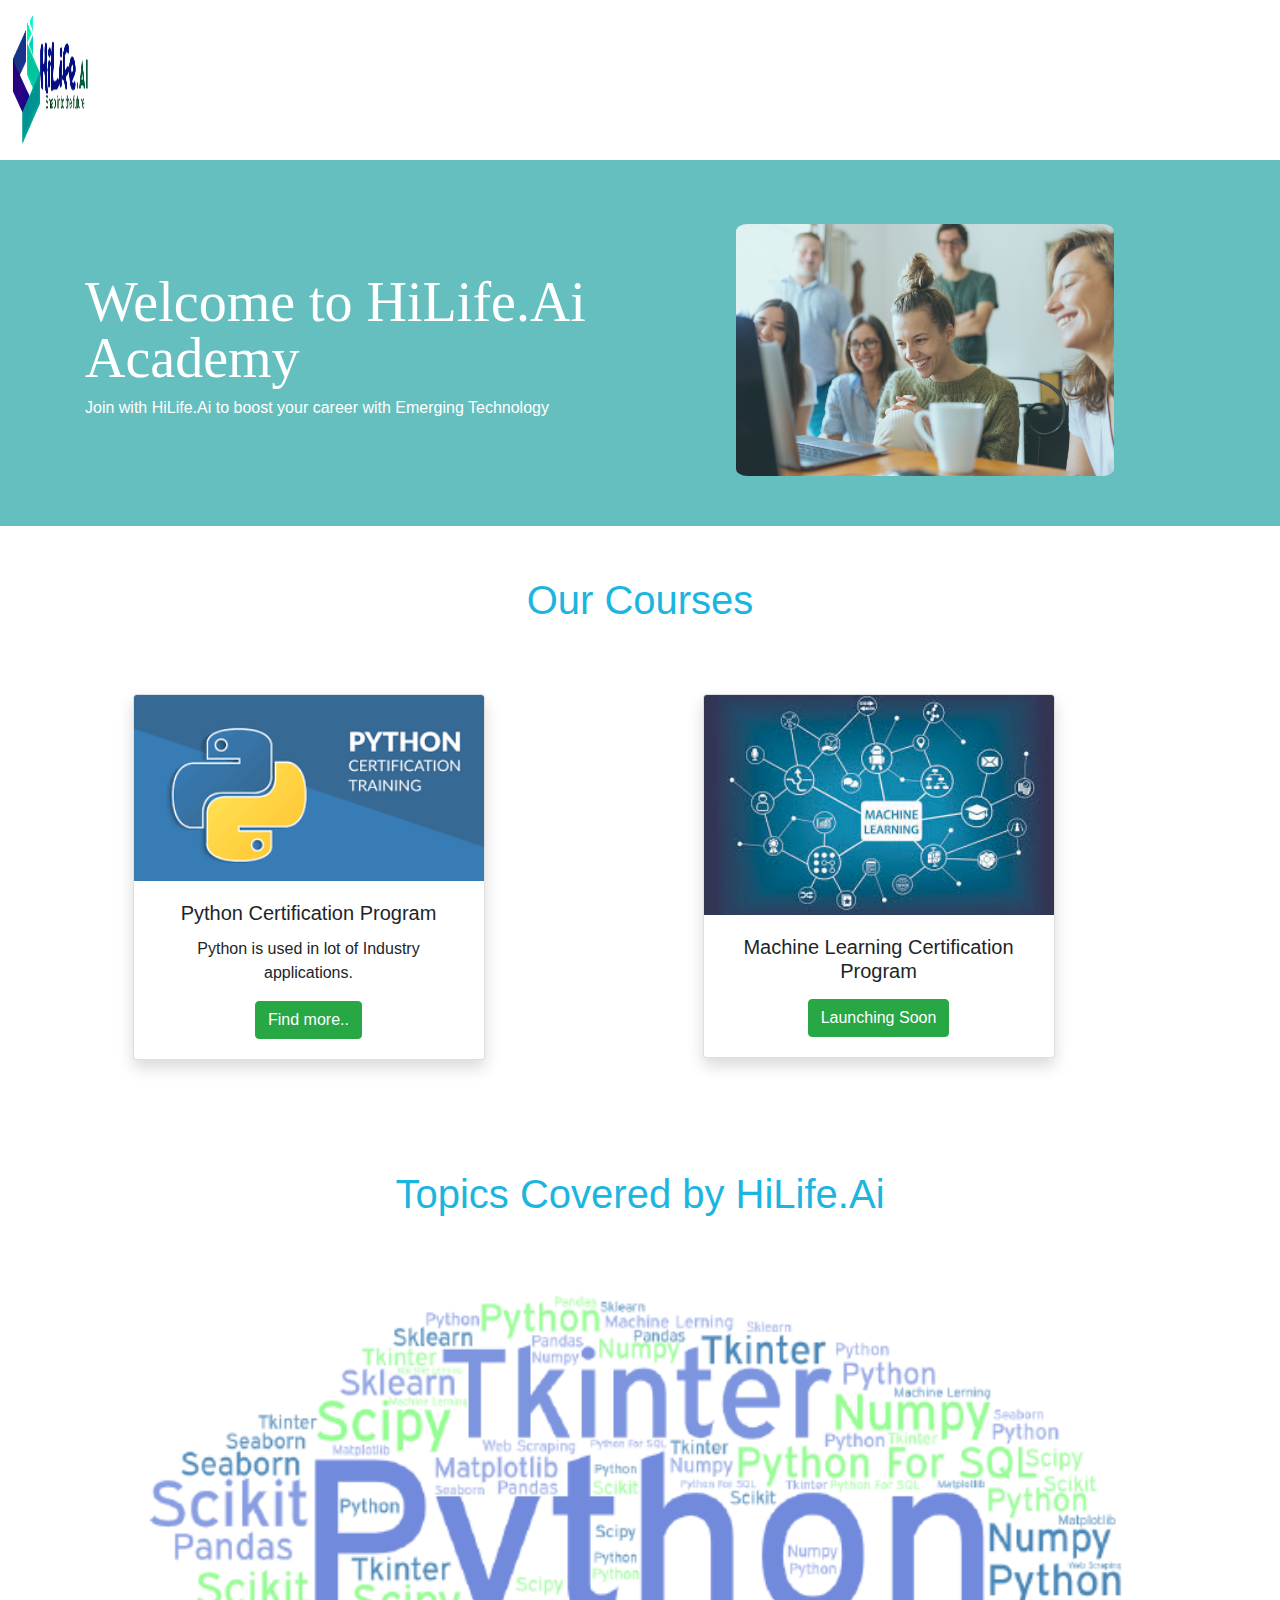
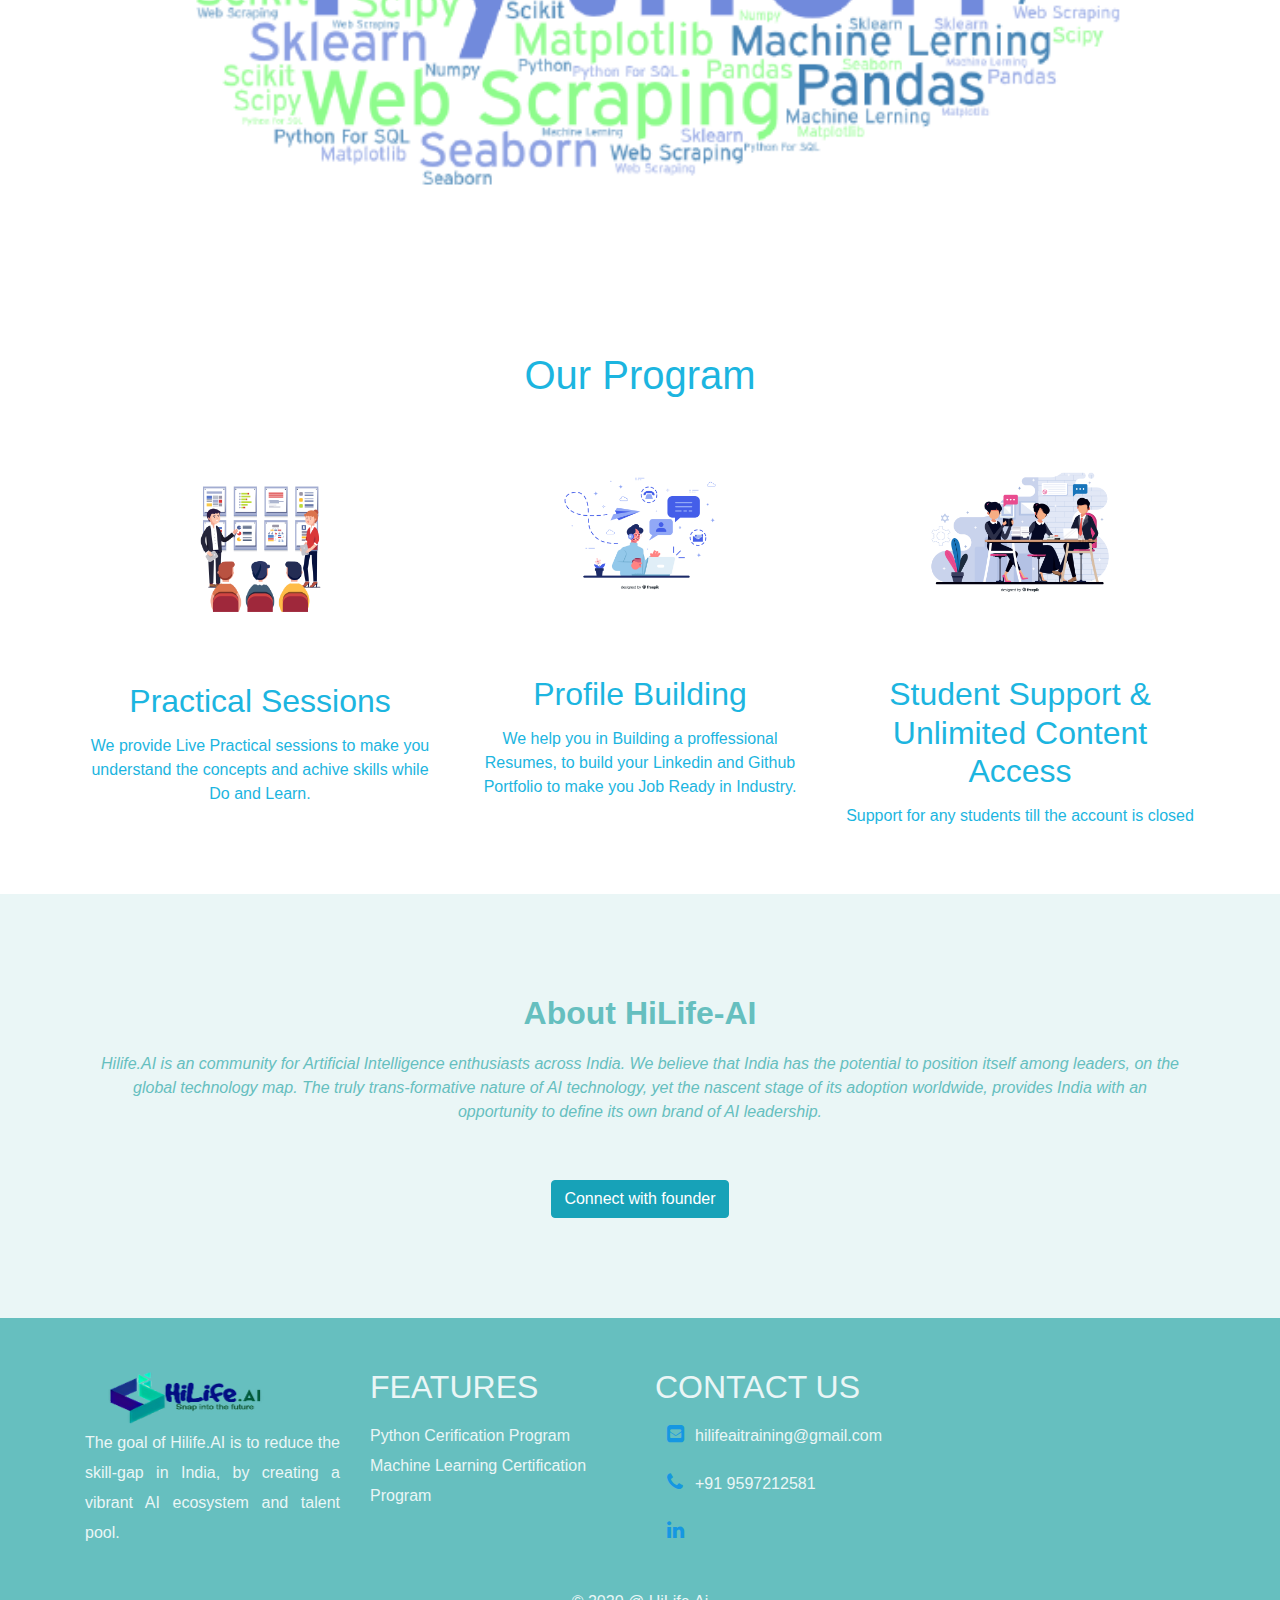
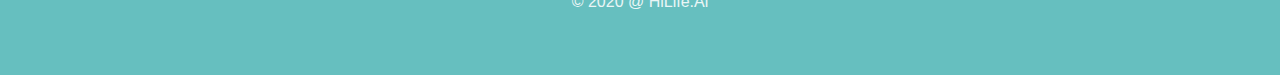
==== Hilife Web/index.html @ 8aa23501 "Update index.html" ====
<!DOCTYPE html>
<html lang="en">
<head>
  <meta charset="UTF-8">
  <meta name="viewport" content="width=device-width, initial-scale=1.0">
  <title>HiLife.Ai</title>
  <link rel="icon" type="image/png" sizes="32x32" href="/favicon-32x32.png">  
  <link rel="stylesheet" href="css/styles.css"/>
  <link rel="stylesheet" href="css/all.min.css"/>
  <link href="https://fonts.googleapis.com/css2?family=Montserrat:wght@500&display=swap" rel="stylesheet">
  <link rel="stylesheet" href="https://stackpath.bootstrapcdn.com/bootstrap/4.4.1/css/bootstrap.min.css">
  <script src="https://code.jquery.com/jquery-3.5.1.slim.min.js"></script>
  <script src="https://stackpath.bootstrapcdn.com/bootstrap/4.5.0/js/bootstrap.min.js"></script>
  <link rel="stylesheet"  href="https://stackpath.bootstrapcdn.com/font-awesome/4.7.0/css/font-awesome.min.css"/>  
   

  
</head>
<body>
    <nav class="navbar navbar-expand-lg navbar-light">
      <a class="navbar-brand" href="index.html"><img src="images/hilife.png" width="100" height="150" alt=""></a>
      <button class="navbar-toggler" type="button" data-toggle="collapse" data-target="#navbarSupportedContent" aria-controls="navbarSupportedContent" aria-expanded="false" aria-label="Toggle navigation">
        <span class="navbar-toggler-icon"></span>
      </button>
  </nav>
  <section  id="box">
    <div class="container">
      <div class="row  justify-content-center">
        <div class="col-sm-6 ">
          <p class="title" >Welcome to HiLife.Ai Academy </p>
          <p style="text-align: justify;">Join with HiLife.Ai to boost your career with Emerging Technology</p>
        </div>
        <div class="col-sm-6 text-center">
          <img src="images/group.jpg" alt="" class="img-fluid">
        </div>
        </div>
        </div>
  </section>

  <!----Card Section---->
  <section  id="Card">
    <div class="container">
      <h1 class="header text-center" style="padding-bottom: 30px; margin-bottom: 40px;" >Our Courses</h1>    
      <div class="row justify-content-center">
        <div class="col-sm-6">
          <div class="card shadow" style="width: 22rem;">
            <div class="inner">
              <img src="images/python.png" class="card-img-top" alt="python">
            </div>
            <div class="card-body text-center">
              <h5 class="card-title">Python Certification Program</h5>
              <p class="card-text">Python is used in lot of Industry applications.<br></p>
              <a href="python-Course.html" class="btn btn-success">Find more..</a>
            </div>
          </div>
          </div>
          <div class="col-sm-5">
            <div class="card shadow" style="width: 22rem;">      
             <div class="inner">
                <img src="images/ml.jpg" class="card-img-top" alt="ML">
              </div>
              <div class="card-body text-center">
                <h5 class="card-title">Machine Learning Certification Program </h5>
                <p class="card-text"></p>
                <a href="MachineLearning.html" class="btn btn-success">Launching Soon</a>
              </div>
            </div>
            </div>
          </div>
          </div>
          </section>

  <!----Topics Section---->
  <div id="Topics">
    <div class="container">
      <h1 class="header">Topics Covered by HiLife.Ai</h1> 
      <div class="row">
        <div class="col-sm-12">
          <img src="images/cloud.PNG" alt="" class="Topics-img">
        </div>
      </div>
      
    </div>
    </div>
  
  <!----Service Section---->
  <section  id="Service">
    <div class="container text-center">
      <h1 class="header">Our Program</h1>    
      <div class="row">
        <div class="col-sm-4 services">
          <img src="images/teach.jpg" alt=""  style="width: 150px; margin-top: 50px; margin-bottom:20px ;">
          <h2 class="header">Practical Sessions</h2>
          <p class="p">We provide Live Practical sessions to make you understand the concepts and achive skills while Do and Learn.</p>
          </div>
          <div class="col-sm-4 services">
            <img src="images/service.jpg" alt="" class="service-img">
            <h2 class="header">Profile Building</h2>
            <p class="p">We help you in Building a proffessional Resumes, to build your Linkedin and Github Portfolio to make you Job Ready in Industry.</p>
            </div>
            <div class="col-sm-4 services">
              <img src="images/vector.jpg" alt="" class="service-img" >
              <h2 class="header">Student Support & Unlimited Content Access</h2>
              <p class="p">Support for any students till the account is closed</p>
              </div>
          </div>
          </div>
          </section>
   
  
<!----About Section---->
<section id="About">
  <div>
    <h2  class="font-weight-bolder" style="margin-bottom: 20px;">About HiLife-AI</h2>
    <p class="font-italic ">Hilife.AI  is an community for Artificial Intelligence enthusiasts across India. We believe that India has the potential to position itself among leaders, on the global technology map. The truly trans-formative nature of AI technology, yet the nascent stage of its adoption worldwide, provides India with an opportunity to define its own brand of AI leadership.</p>
    <a href="https://www.linkedin.com/in/ratheeshwaraa/"><button class="btn btn-info" style="margin-top: 40px; color:#fff;">Connect with founder</button></a>
  </div>
</section>
<!----Footer Section---->
<section id="Footer">
   <div class="container">
     <div class="row">
       <div class="col-md-3 col-sm-6 col-xs-12 segment-one">
        <img src="images/hilife.png" width="200" height="60"  >
        <p class="text-justify">The goal of Hilife.AI is to reduce the skill-gap in India, by creating a vibrant AI ecosystem and talent pool.</p>
      </div>
      <div class="col-md-3 col-sm-6 col-xs-12 segment-two">
        <h2>Features</h2>
        <ul>
          <li> <a href="python-Course.html">Python Cerification Program</a></li>
          <li><a href="MachineLearning.html">Machine Learning Certification Program</a></li>
        </ul>
      </div>
      <div class="col-md-3 col-sm-6 col-xs-12 segment-three">
        <h2>Contact Us</h2>
        <ul>
          <li><label><i class="fa fa-envelope-square"></i></label><a href="malto:hilifeaitraining@gmail.com">hilifeaitraining@gmail.com</a></li>
          <li><label><i class="fa fa-phone"></i></label>+91 9597212581</li>
          <li><a href="https://www.linkedin.com/company/hilife-ai"><i class="fa fa-linkedin"></i></a></li>
        </ul>

      </div>
     </div>
   </div>
   <div class="bottom-footer">
   <div class="row" >
     <div class="col-sm-12">
      <p class="copyright text-center">© 2020 @ HiLife.Ai</p>

     </div>
   </div>
   </div>

    
    
</section>


  
</body>
</html>
---- Hilife Web/css/styles.css ----
*{
    margin: 0;
    padding: 0;
}
body{
    font-family: 'Montserrat', sans-serif;
}
/*---------NAVBAR---------*/
.navbar{
    
    
    padding: 0 !important;
    position: fixed;
    
}
/*---------BOX---------*/
#box{
    background-color: #66BFBF;
    color: #fff;
    padding-top: 5%;
}
.title{
    margin-top: 50px;
    font-family: "Montserrat-Bold";
    font-size: 3.5rem;
    line-height: 1;
    margin-bottom: 10px;
}
.img-fluid{
    border-radius: 3%;
    width: 70%;
    opacity:0.8;
    margin-bottom: 50px;
    box-shadow: 5px aliceblue;
    
}
/*---------SERVICE---------*/
#service{
    padding: 80px;
}
.service-img{
    width: 200px;
    margin-top: 50px;
    margin-bottom: 30px;
}
.services{
    text-align: center;
}
.header{
    padding: 10px;
    padding-bottom: 5px;
    color: #1CB5E0;
    font-weight: 100px;
    margin-top: 40px;
}
.p{
    color: #1CB5E0;
}

/*---------CARD---------*/
#Card{
    margin: 30px 30px;
   
    
}
.inner{
    overflow: hidden;
}
.inner img{
    transition: all 1.5s ease;
}
.inner:hover img{
    transform: scale(1.5);
}
/*---------TOPICS---------*/
#Topics{
    margin: 0;
    padding: 30px 20px;
    text-align: center;
}
.Topics-img{
    padding: 30px 30px;
    width: 100%;
}
/*---------ABOUT---------*/
#About{
    margin-top: 50px;
    background-color:#EAF6F6;
    padding: 100px;
    color: #66BFBF;
    text-align: center;
}
/*---------FOOTER---------*/
#Footer{
   background-color: #66BFBF;
  padding: 50px 0 20px;
}
.segment-one p{
    color: #EAF6F6;
    line-height: 30px;
}
.segment-two  h2{
    font-family: 'Montserrat-bold', sans-serif;
    color: #EAF6F6;
    margin-bottom: 15px;
    padding-right: 10px;
    text-transform: uppercase;
}
.segment-three h2{
    color:#EAF6F6 ;
    font-family: 'Montserrat-bold', sans-serif;
    text-transform: uppercase;
}
.segment-two ul{
    margin: 0;
    padding: 0;
    list-style: none;
}
.segment-two ul li{
    line-height: 30px;
}
.segment-two ul li a{
    color:#EAF6F6 ;
    text-decoration: none;
}
.segment-three ul{
    margin: 0;
    padding: 0;
    list-style: none;
}
.segment-three ul li{
    line-height: 30px;
    color:#EAF6F6;
}
.segment-three li a{
    color:#EAF6F6 ;
    text-decoration: none;
}
.segment-three  li i{
    width: 40px;
    height: 40px;
    border-radius: 50%;
    font-size: 20px;
    color: rgb(21, 151, 226) ;
    padding: 10px 12px;
}
.bottom-footer{
    color:#EAF6F6 ;
    line-height: 75px;
    background:#66BFBF;

}
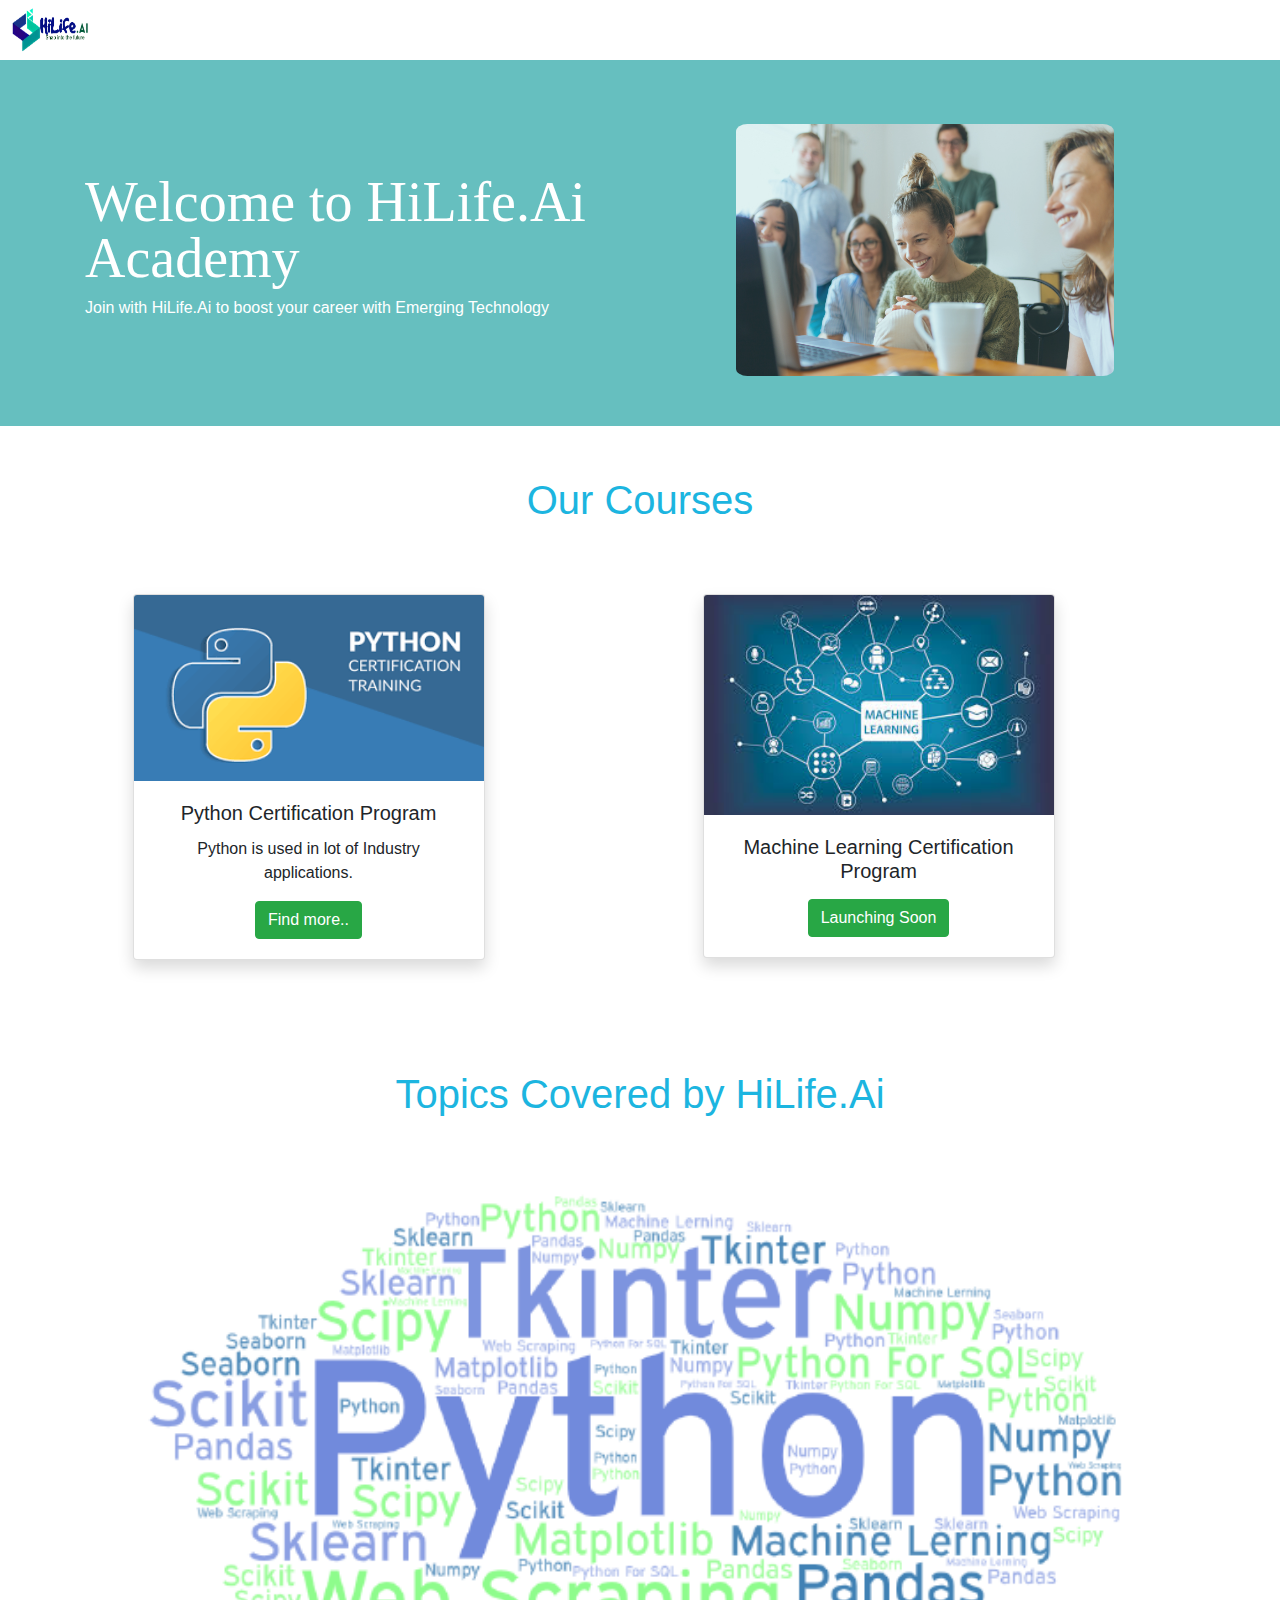
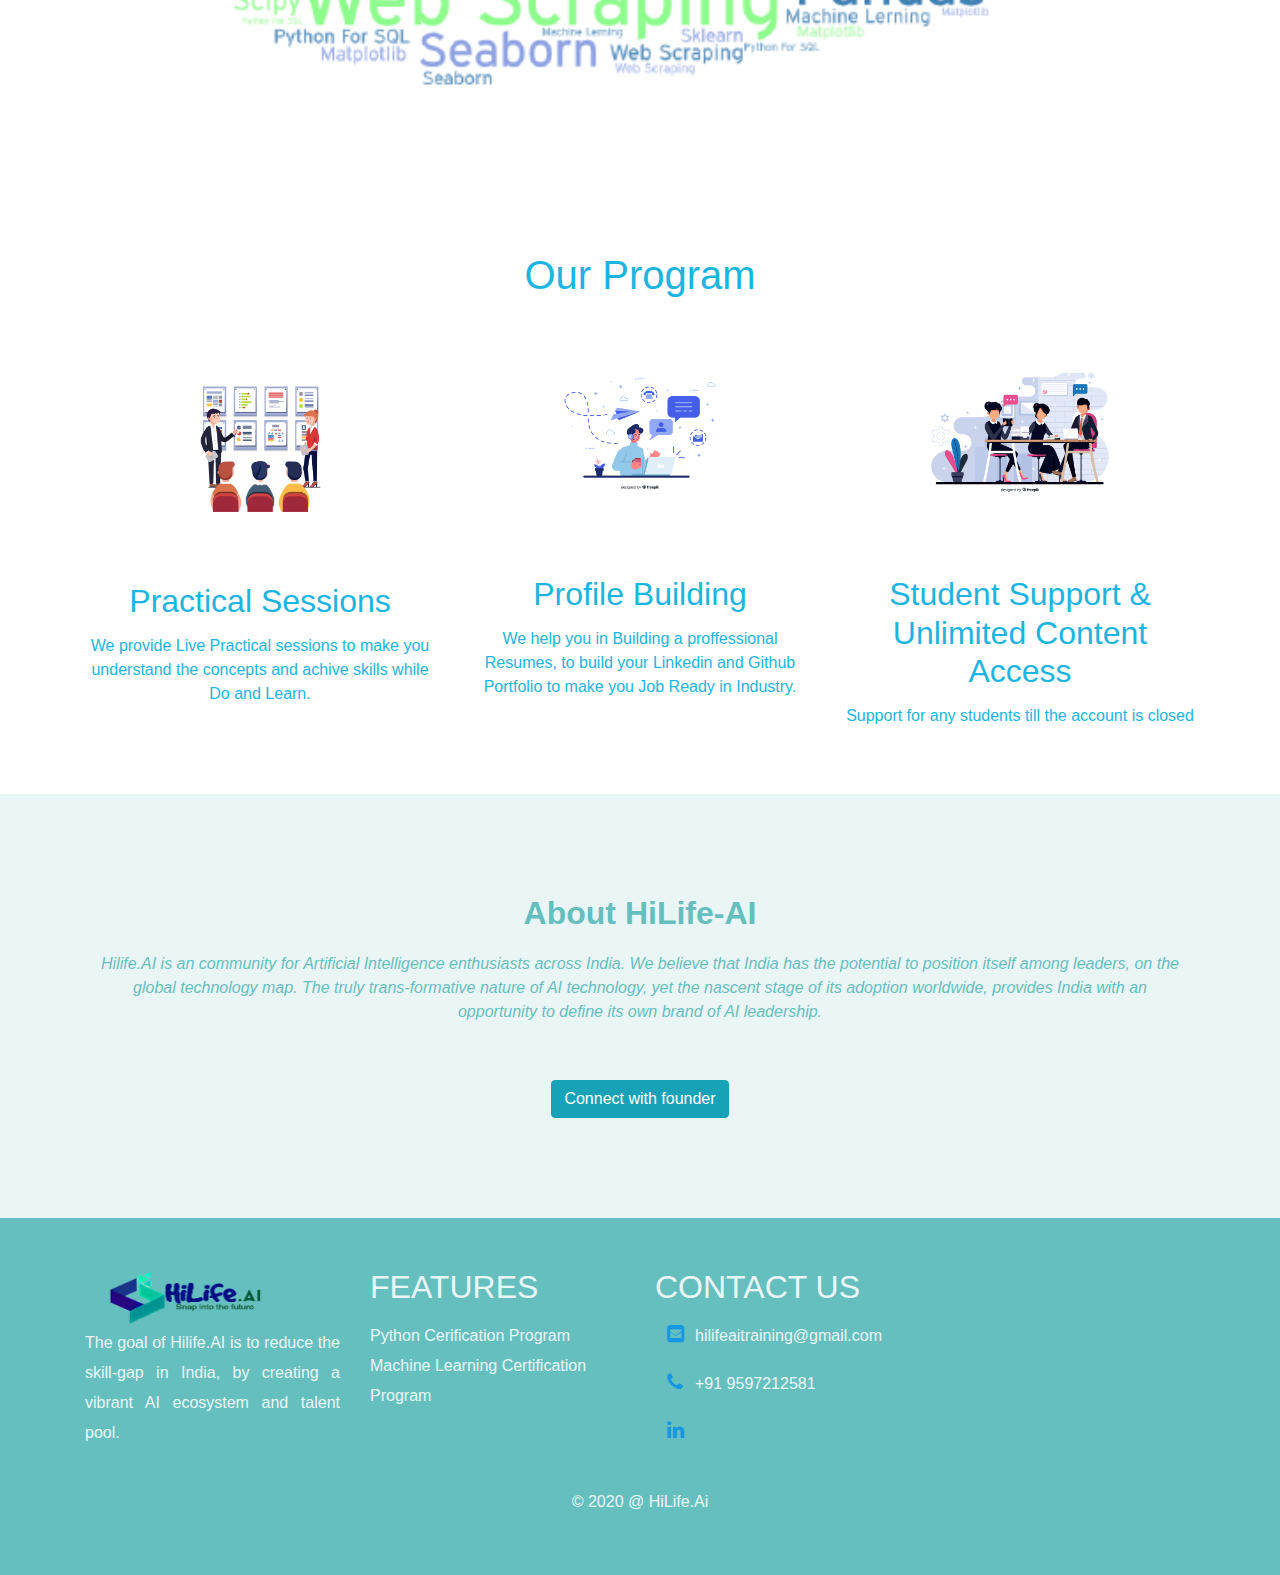
==== commit 6f204018: "Update index.html" ====
--- a/Hilife Web/index.html
+++ b/Hilife Web/index.html
@@ -18,7 +18,7 @@
 </head>
 <body>
     <nav class="navbar navbar-expand-lg navbar-light">
-      <a class="navbar-brand" href="index.html"><img src="images/hilife.png" width="100" height="150" alt=""></a>
+      <a class="navbar-brand" href="index.html"><img src="images/hilife.png" width="100" height="50" alt=""></a>
       <button class="navbar-toggler" type="button" data-toggle="collapse" data-target="#navbarSupportedContent" aria-controls="navbarSupportedContent" aria-expanded="false" aria-label="Toggle navigation">
         <span class="navbar-toggler-icon"></span>
       </button>
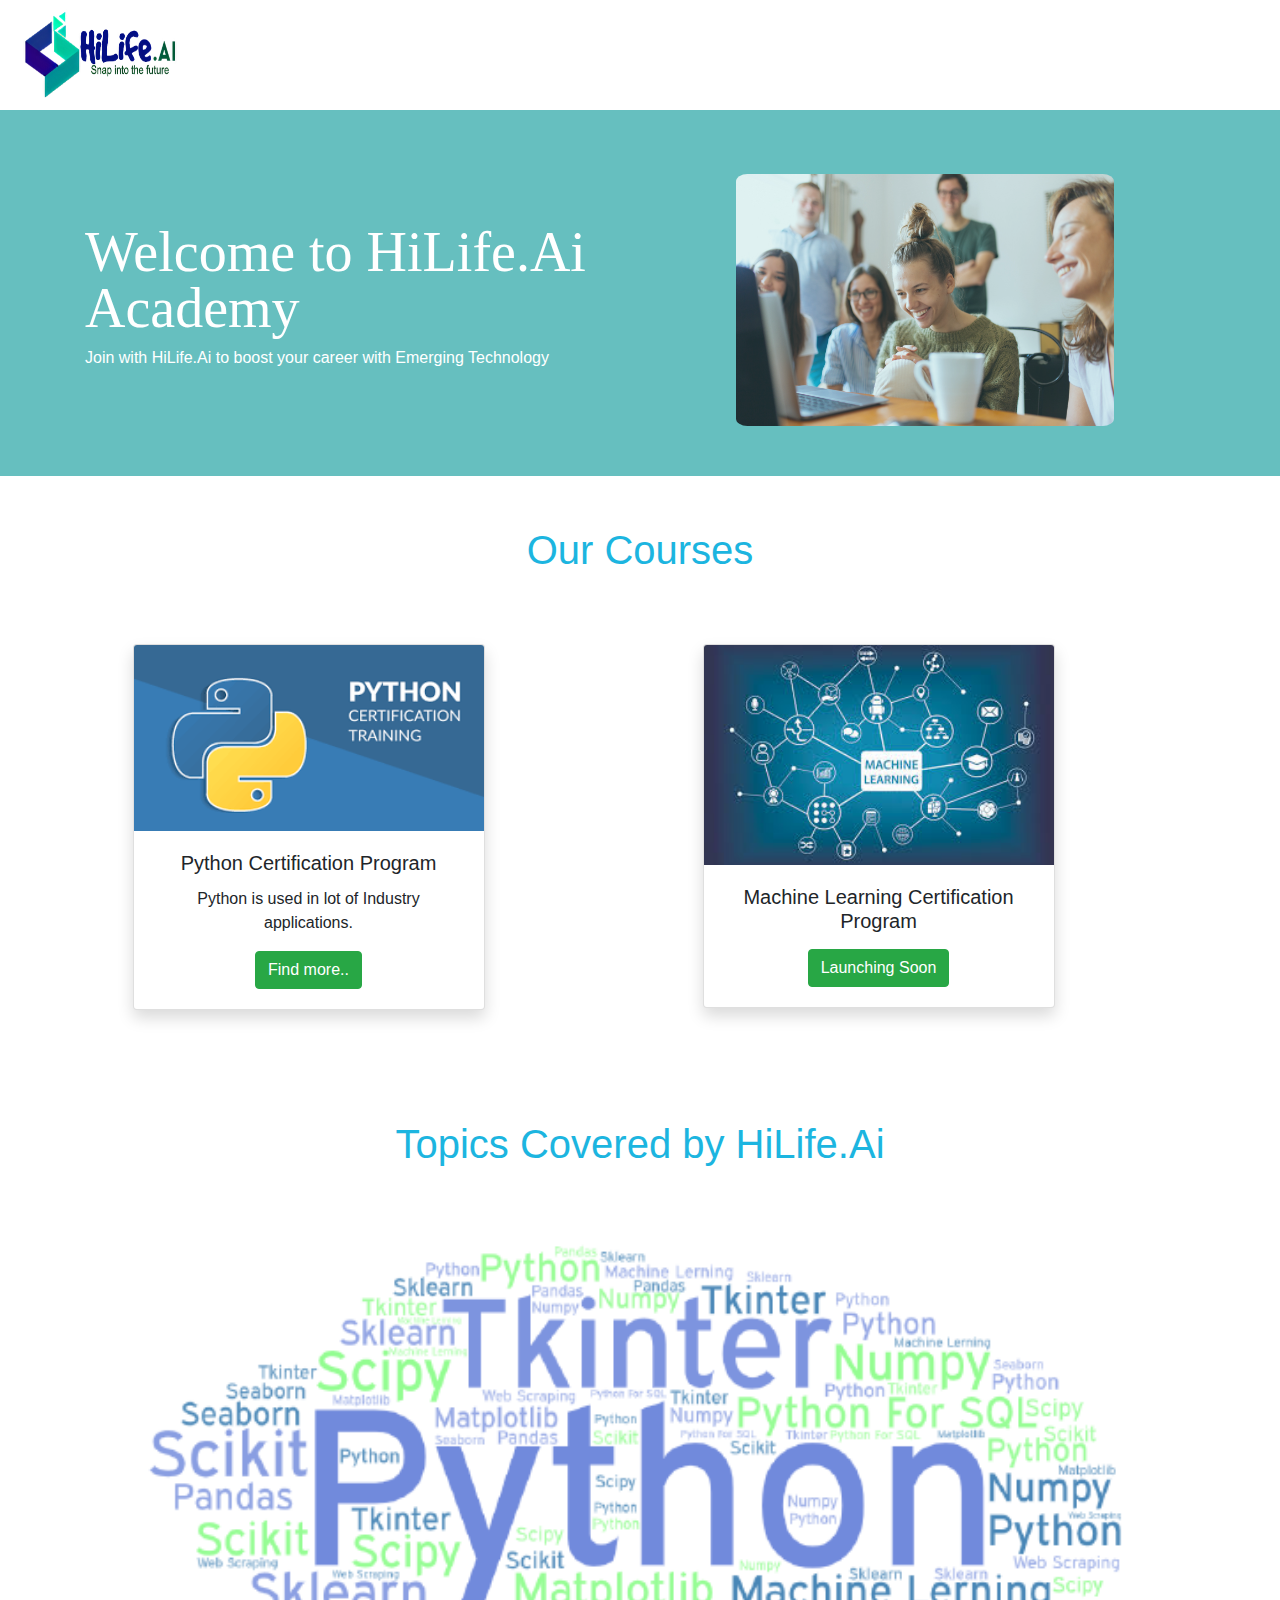
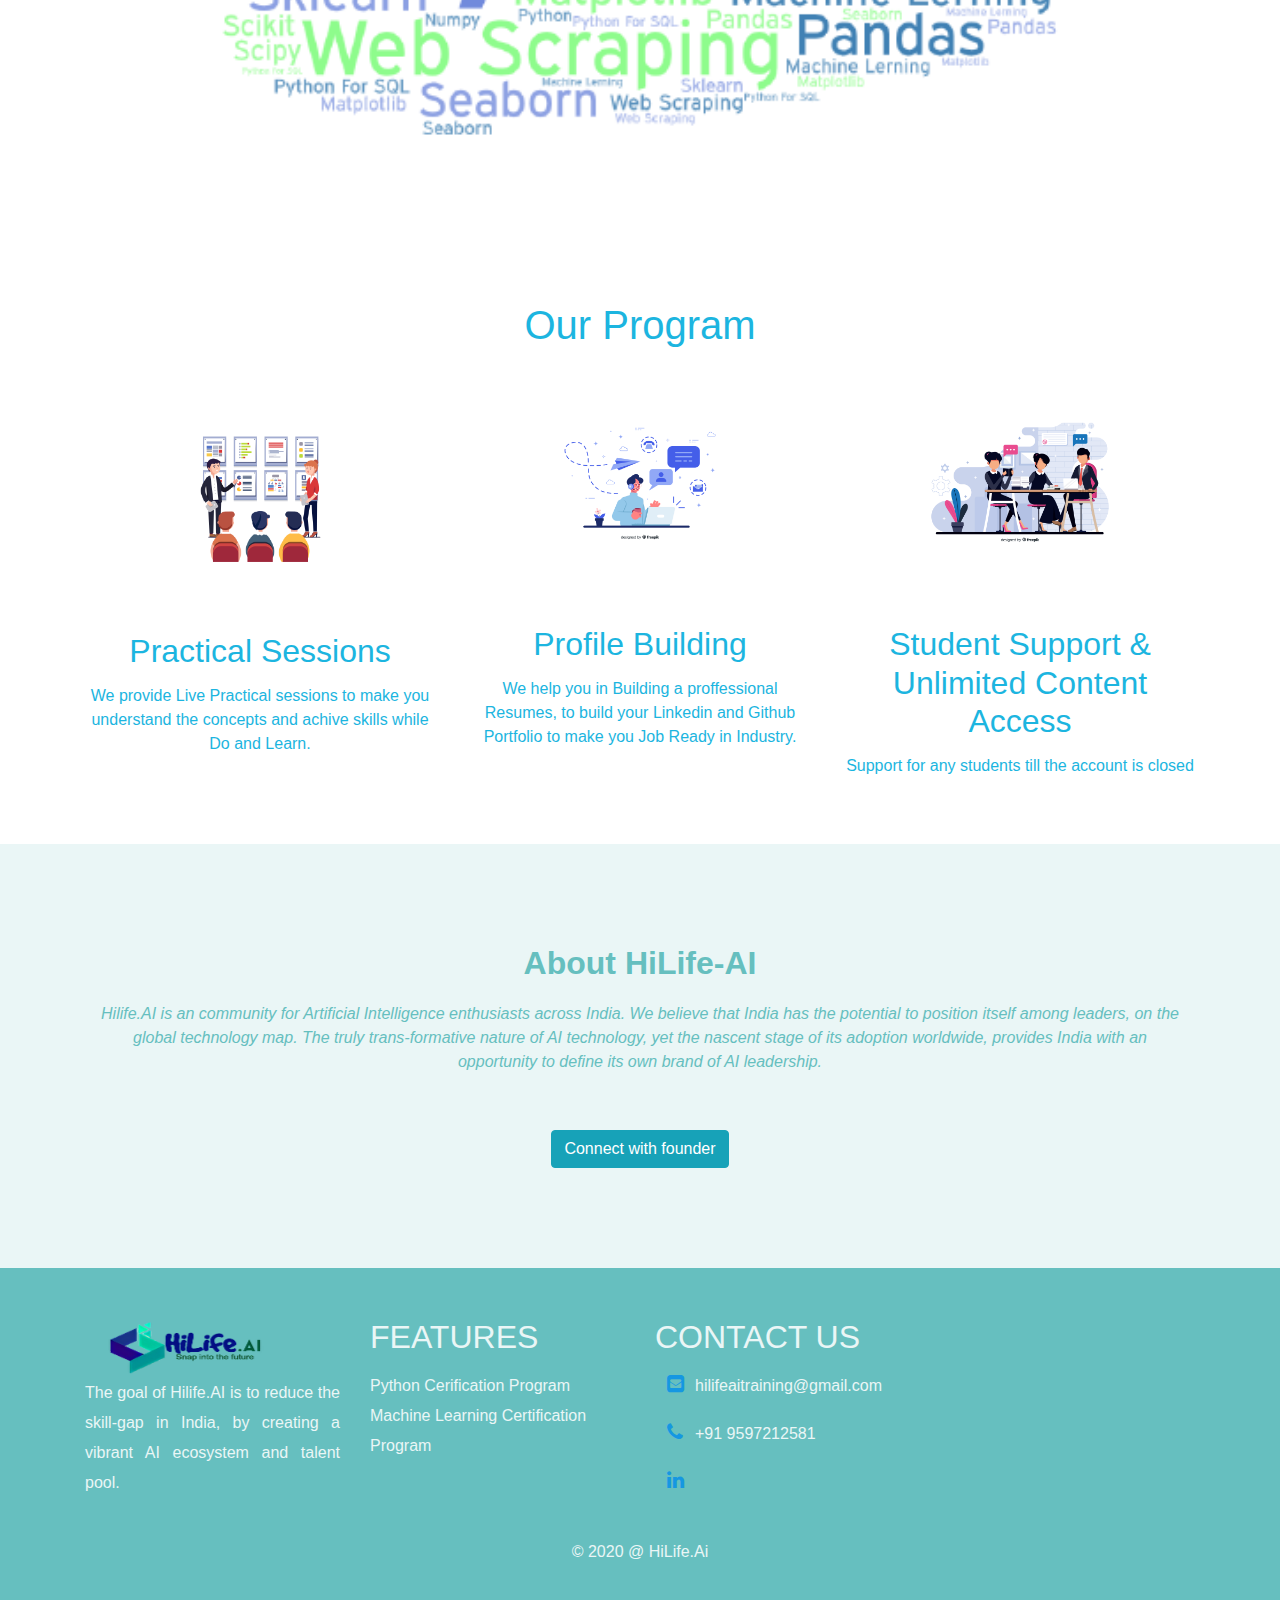
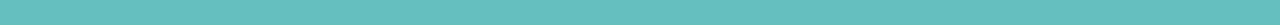
==== commit 51634f13: "Update index.html" ====
--- a/Hilife Web/index.html
+++ b/Hilife Web/index.html
@@ -18,7 +18,7 @@
 </head>
 <body>
     <nav class="navbar navbar-expand-lg navbar-light">
-      <a class="navbar-brand" href="index.html"><img src="images/hilife.png" width="100" height="50" alt=""></a>
+      <a class="navbar-brand" href="index.html"><img src="images/hilife.png" width="200" height="100" alt=""></a>
       <button class="navbar-toggler" type="button" data-toggle="collapse" data-target="#navbarSupportedContent" aria-controls="navbarSupportedContent" aria-expanded="false" aria-label="Toggle navigation">
         <span class="navbar-toggler-icon"></span>
       </button>
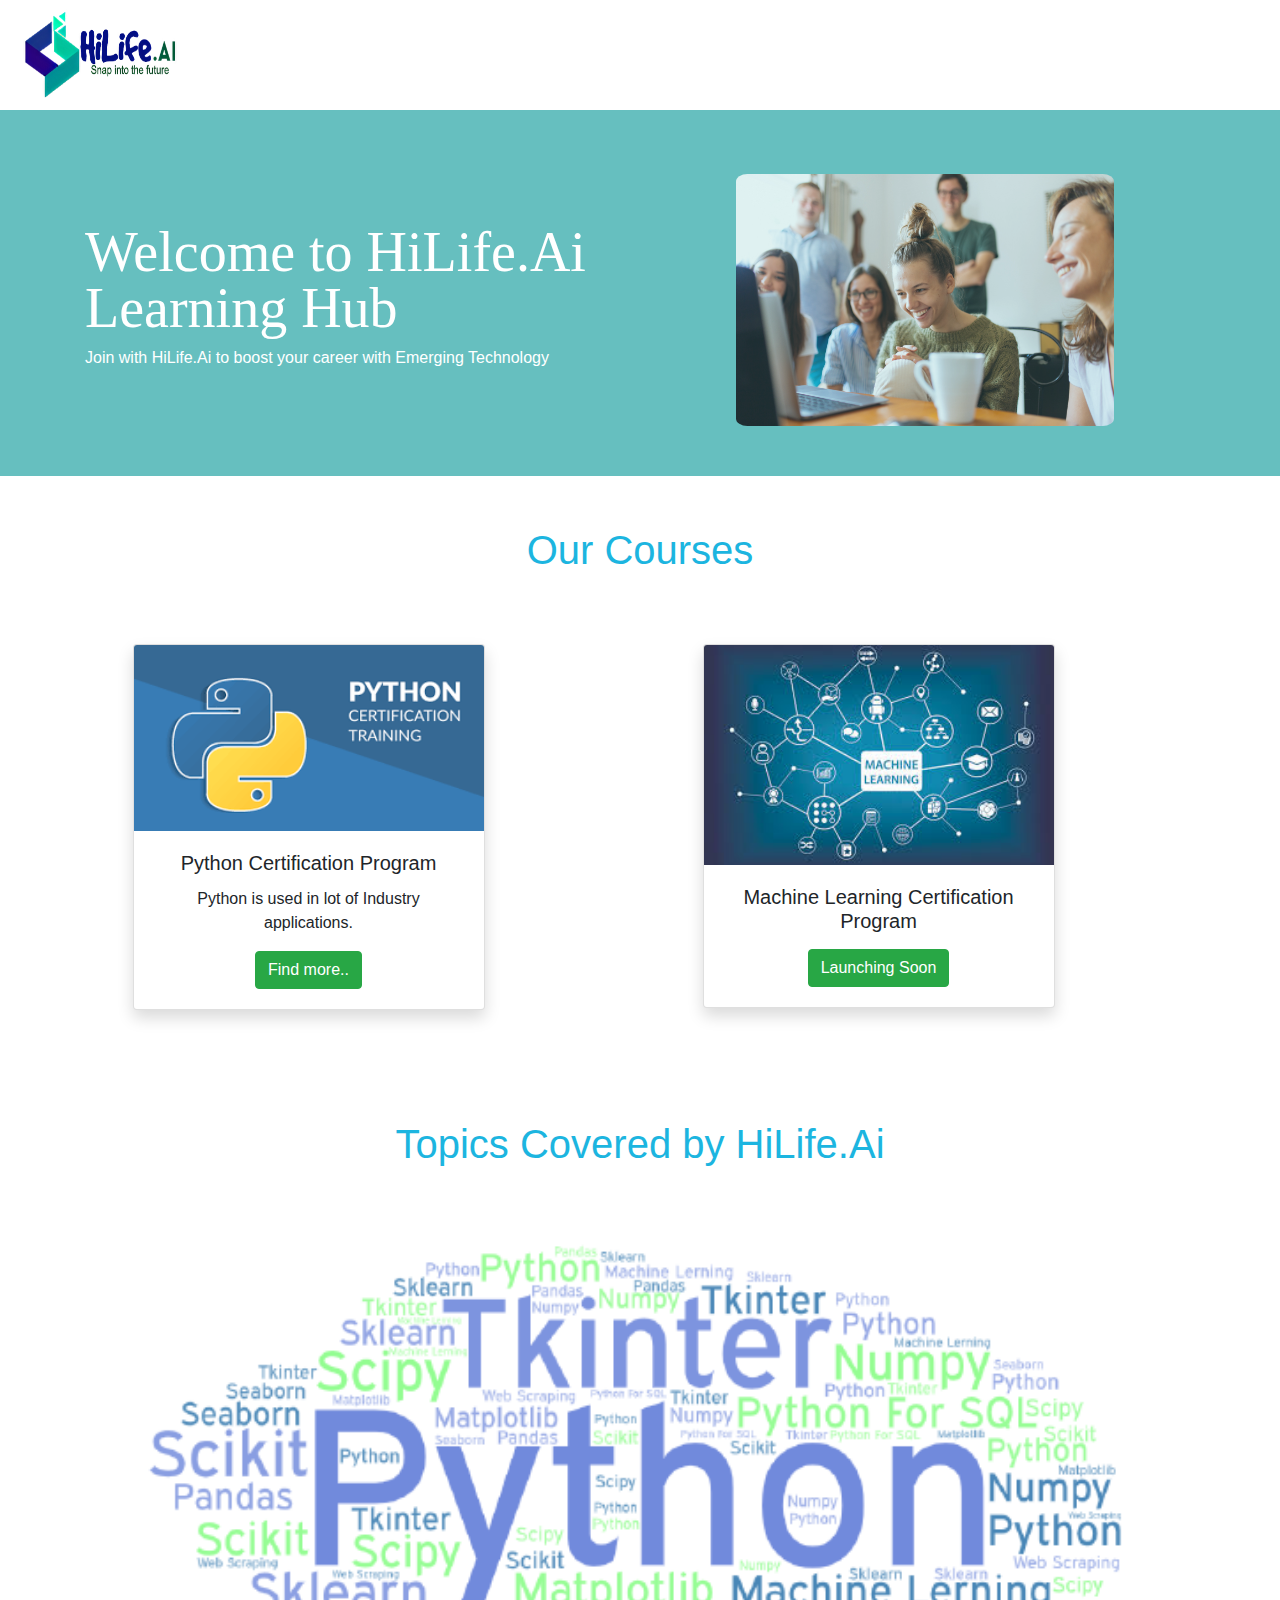
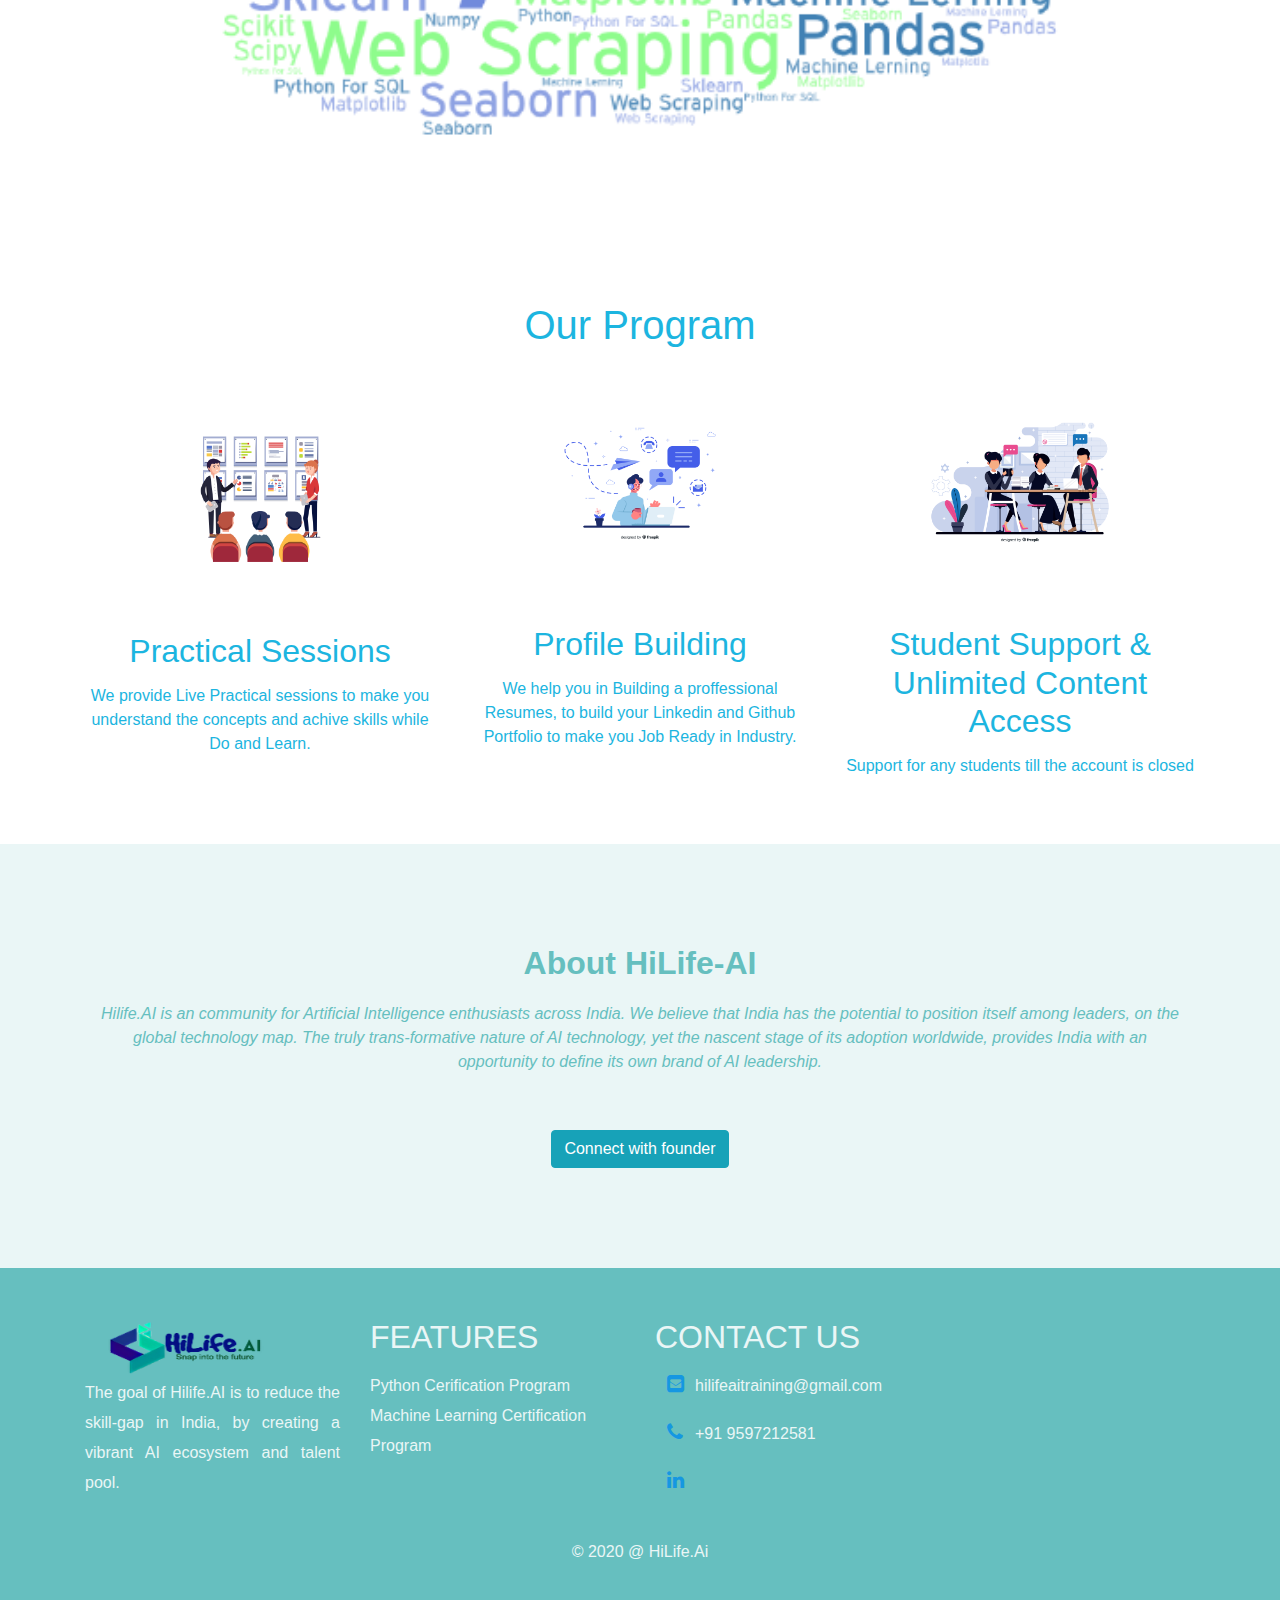
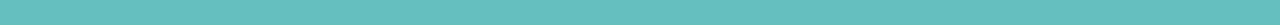
==== commit 23525482: "Update index.html" ====
--- a/Hilife Web/index.html
+++ b/Hilife Web/index.html
@@ -27,7 +27,7 @@
     <div class="container">
       <div class="row  justify-content-center">
         <div class="col-sm-6 ">
-          <p class="title" >Welcome to HiLife.Ai Academy </p>
+          <p class="title" >Welcome to HiLife.Ai Learning Hub </p>
           <p style="text-align: justify;">Join with HiLife.Ai to boost your career with Emerging Technology</p>
         </div>
         <div class="col-sm-6 text-center">
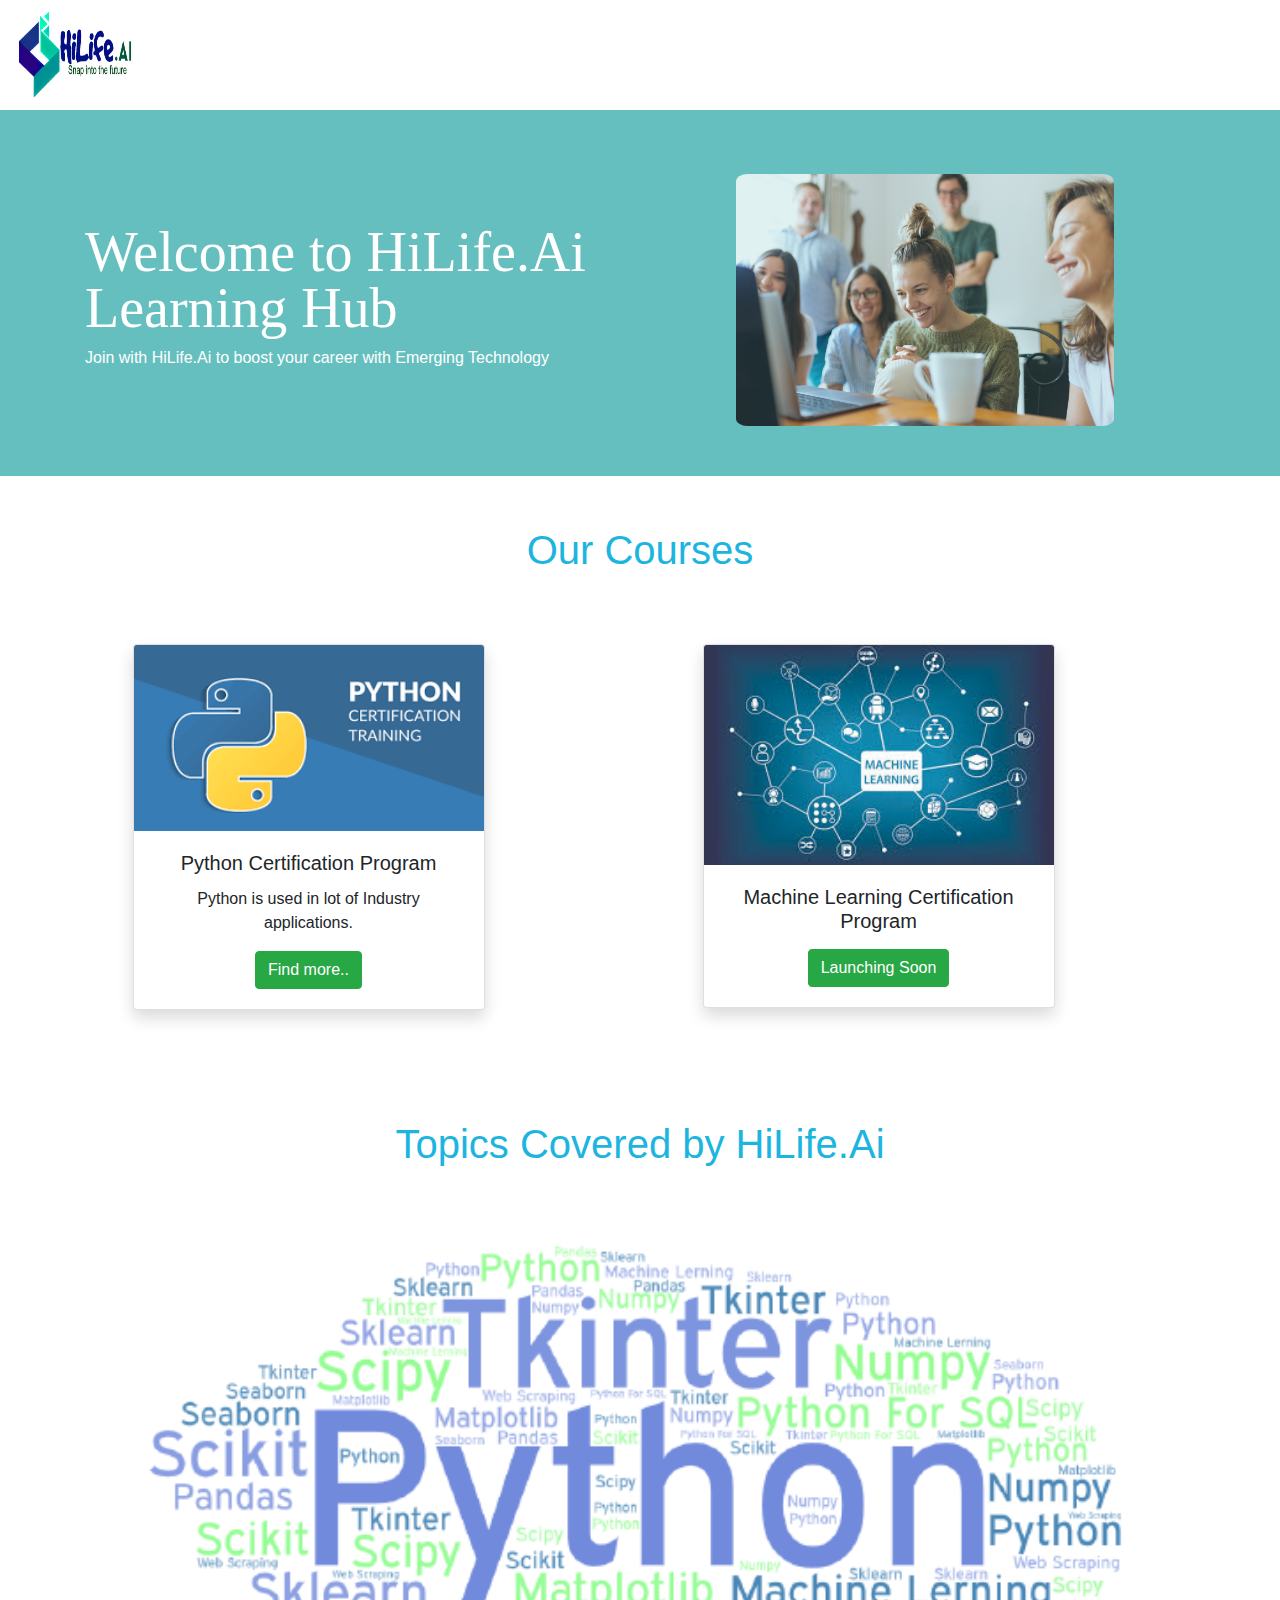
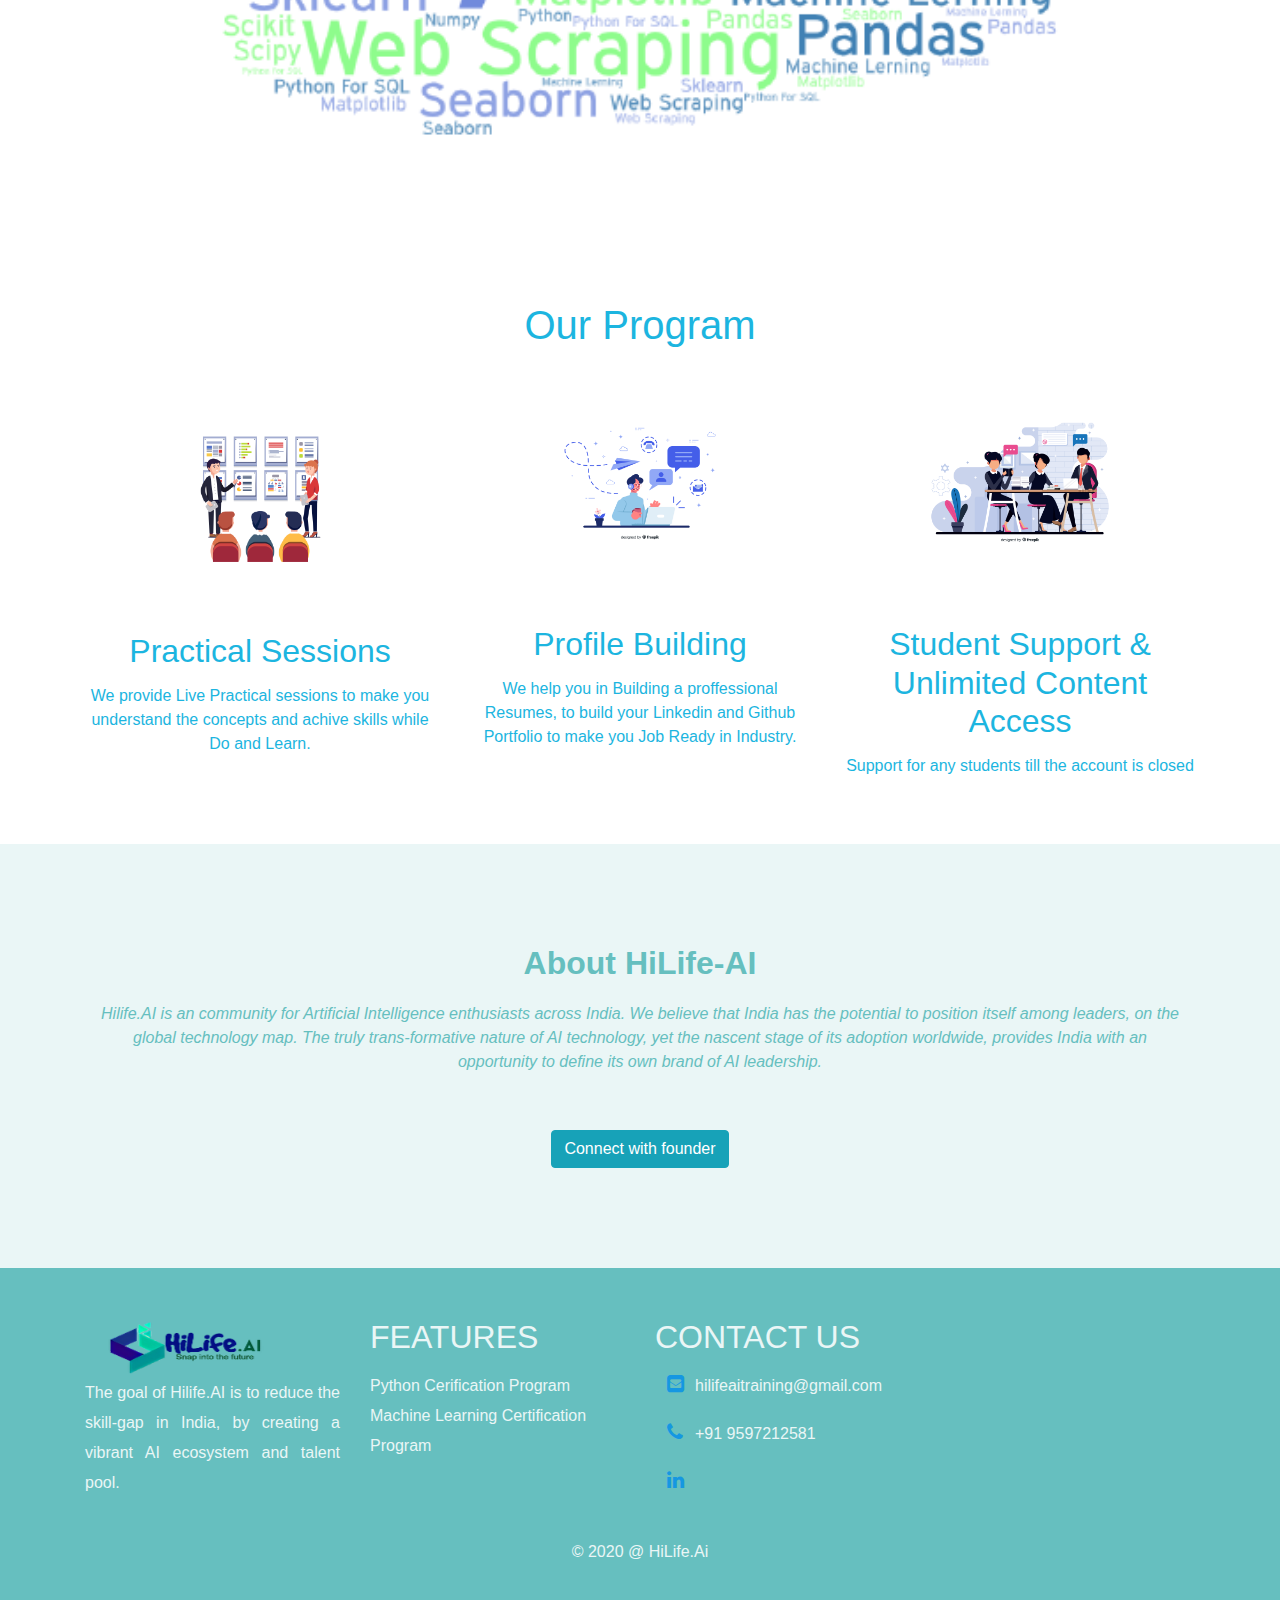
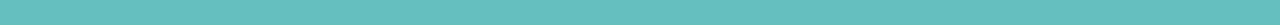
==== commit 4e88821a: "Update index.html" ====
--- a/Hilife Web/index.html
+++ b/Hilife Web/index.html
@@ -18,7 +18,7 @@
 </head>
 <body>
     <nav class="navbar navbar-expand-lg navbar-light">
-      <a class="navbar-brand" href="index.html"><img src="images/hilife.png" width="200" height="100" alt=""></a>
+      <a class="navbar-brand" href="index.html"><img src="images/hilife.png" width="150" height="100" alt=""></a>
       <button class="navbar-toggler" type="button" data-toggle="collapse" data-target="#navbarSupportedContent" aria-controls="navbarSupportedContent" aria-expanded="false" aria-label="Toggle navigation">
         <span class="navbar-toggler-icon"></span>
       </button>
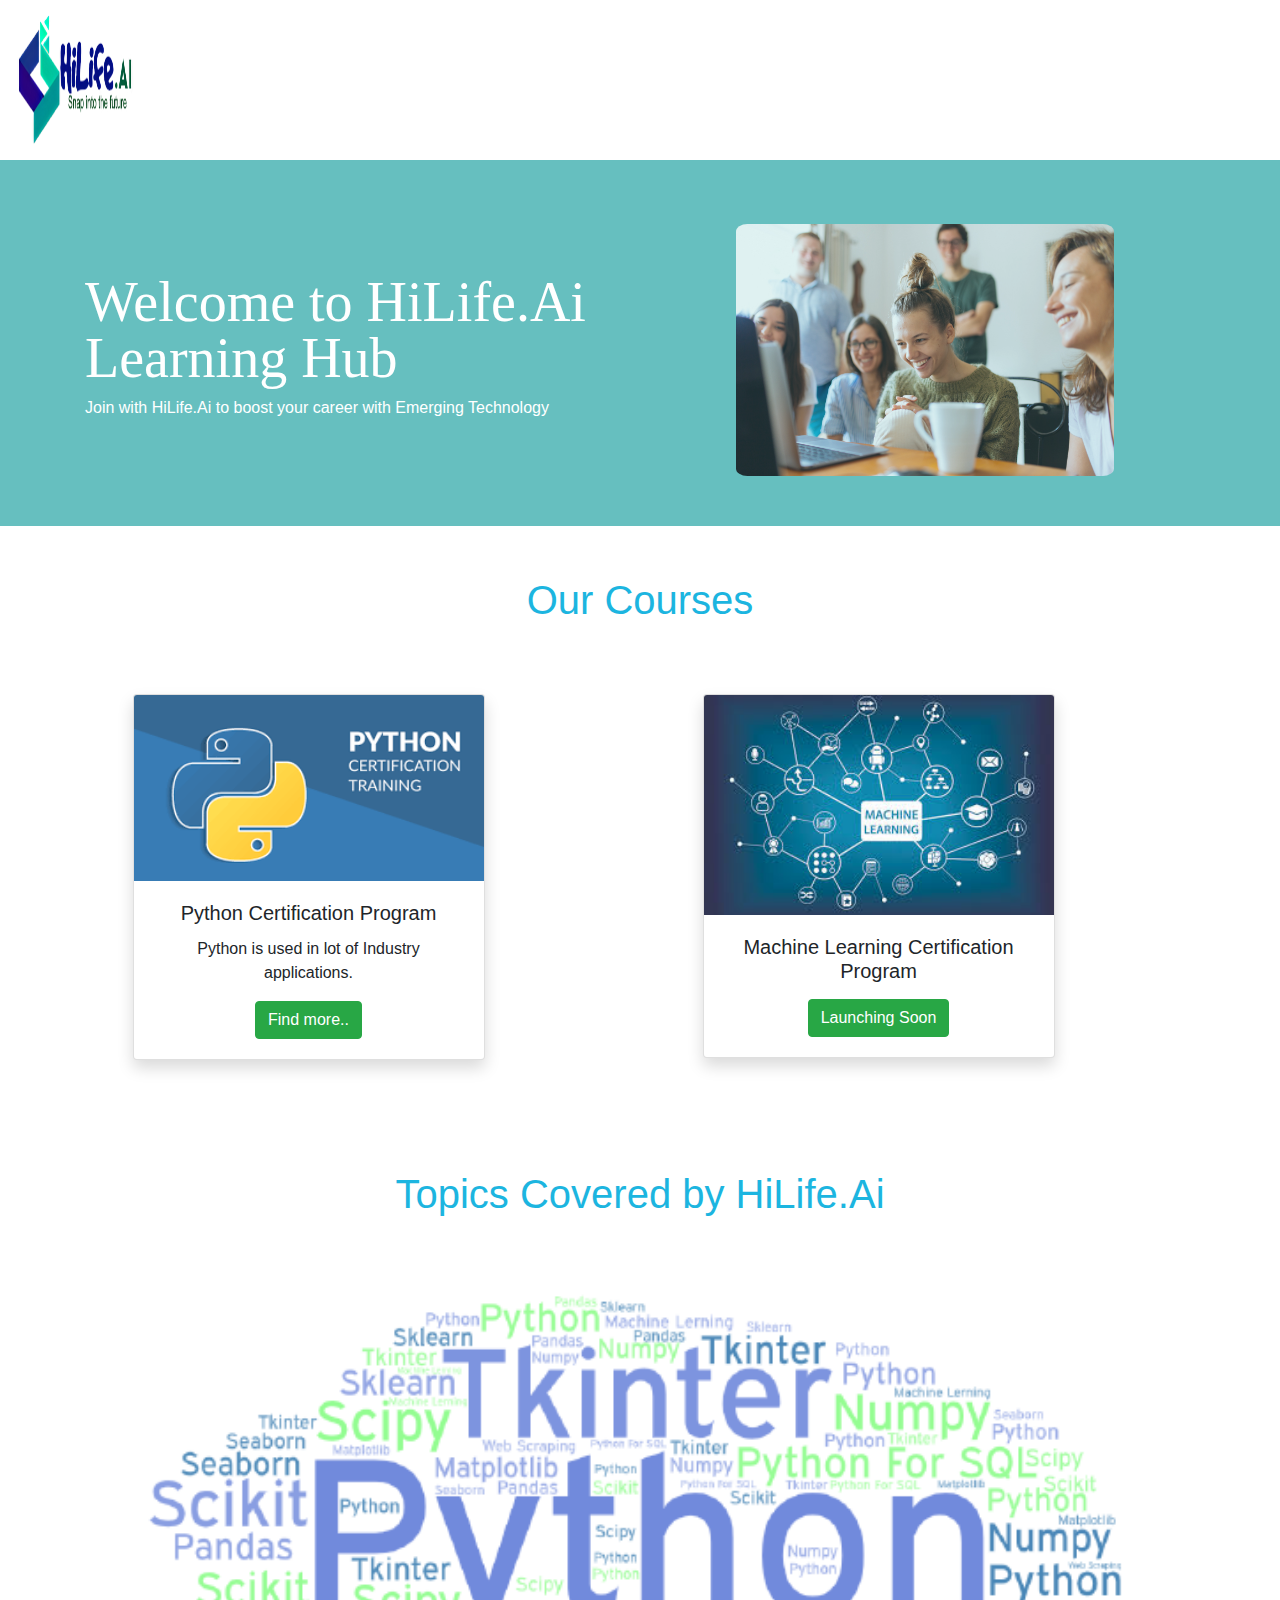
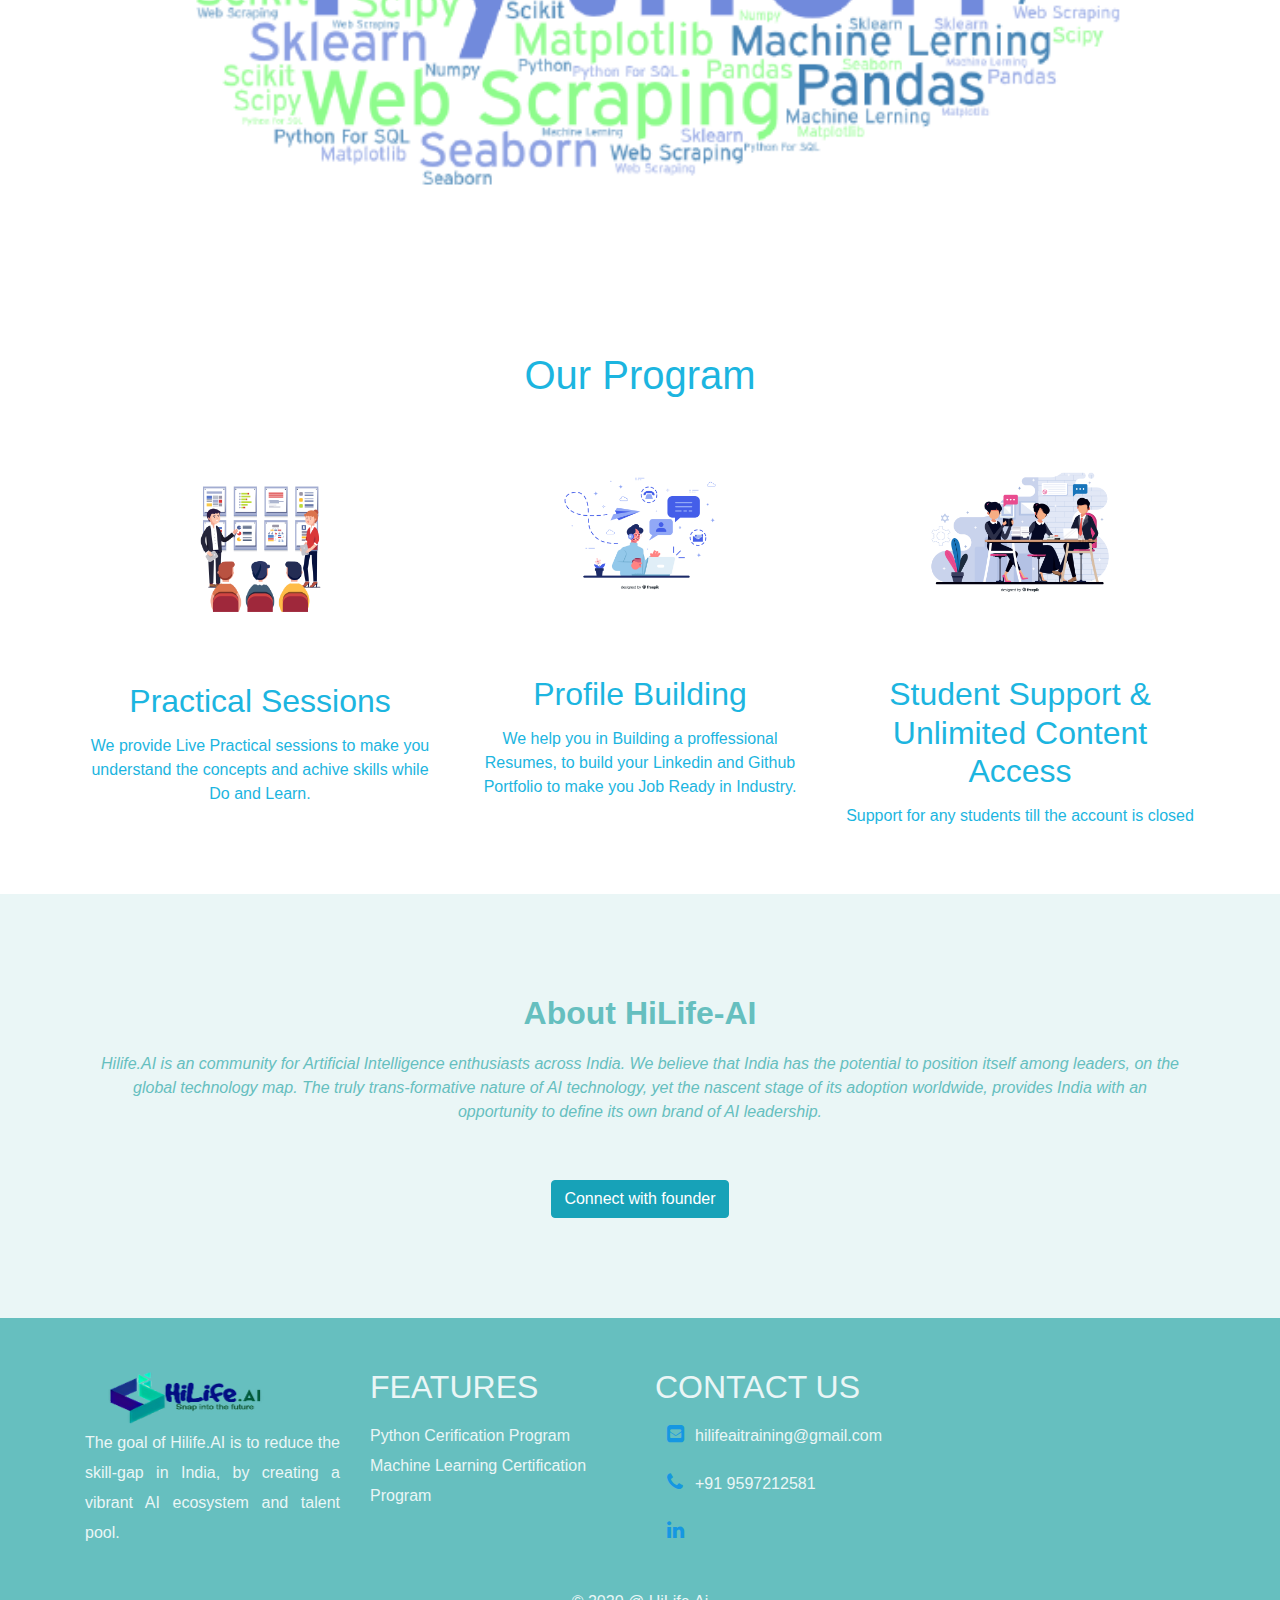
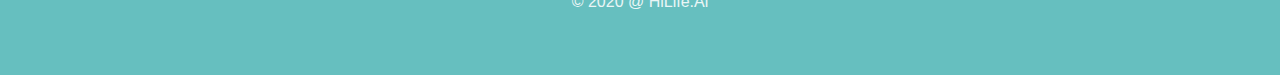
==== commit bcaef58f: "Update index.html" ====
--- a/Hilife Web/index.html
+++ b/Hilife Web/index.html
@@ -18,10 +18,8 @@
 </head>
 <body>
     <nav class="navbar navbar-expand-lg navbar-light">
-      <a class="navbar-brand" href="index.html"><img src="images/hilife.png" width="150" height="100" alt=""></a>
-      <button class="navbar-toggler" type="button" data-toggle="collapse" data-target="#navbarSupportedContent" aria-controls="navbarSupportedContent" aria-expanded="false" aria-label="Toggle navigation">
-        <span class="navbar-toggler-icon"></span>
-      </button>
+      <a class="navbar-brand" href="index.html"><img src="images/hilife.png" width="150" height="150" alt=""></a>
+      
   </nav>
   <section  id="box">
     <div class="container">
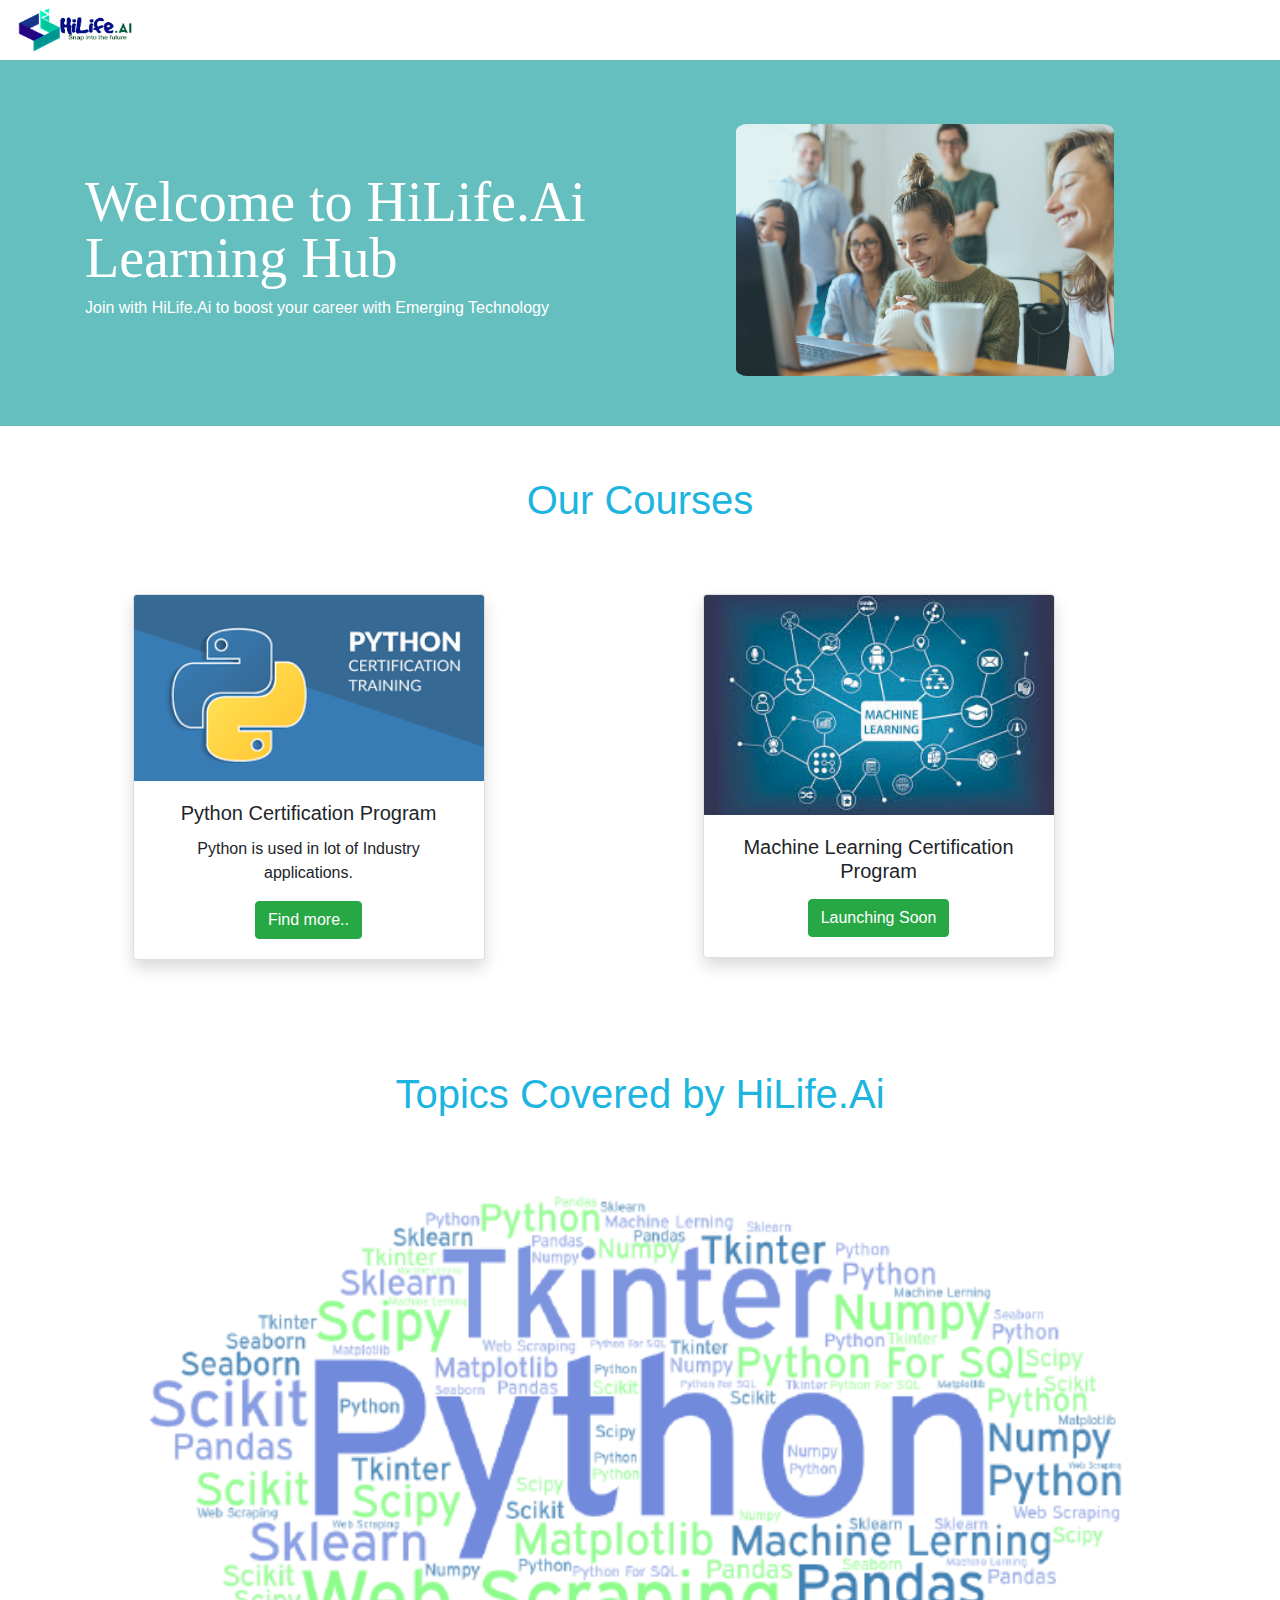
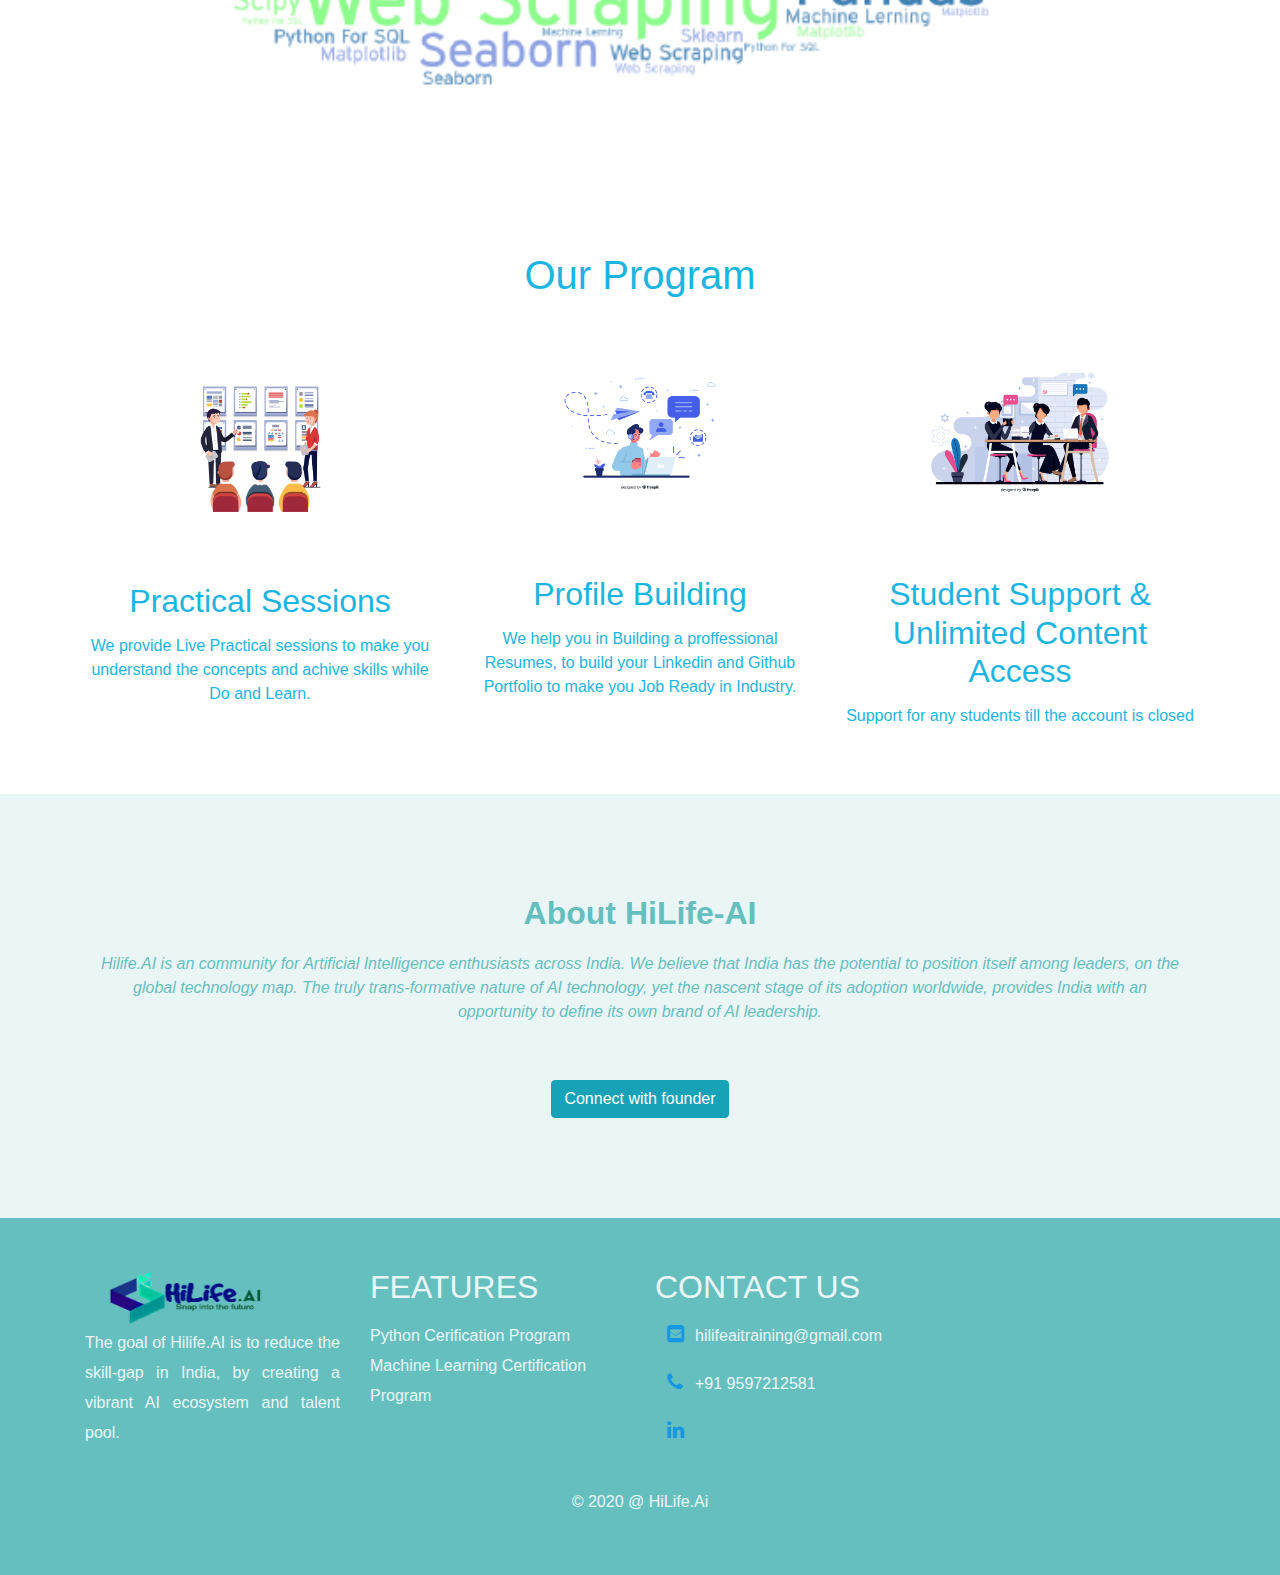
==== commit 76a4f7c2: "Update index.html" ====
--- a/Hilife Web/index.html
+++ b/Hilife Web/index.html
@@ -18,7 +18,7 @@
 </head>
 <body>
     <nav class="navbar navbar-expand-lg navbar-light">
-      <a class="navbar-brand" href="index.html"><img src="images/hilife.png" width="150" height="150" alt=""></a>
+      <a class="navbar-brand" href="index.html"><img src="images/hilife.png" width="150" height="50" alt=""></a>
       
   </nav>
   <section  id="box">
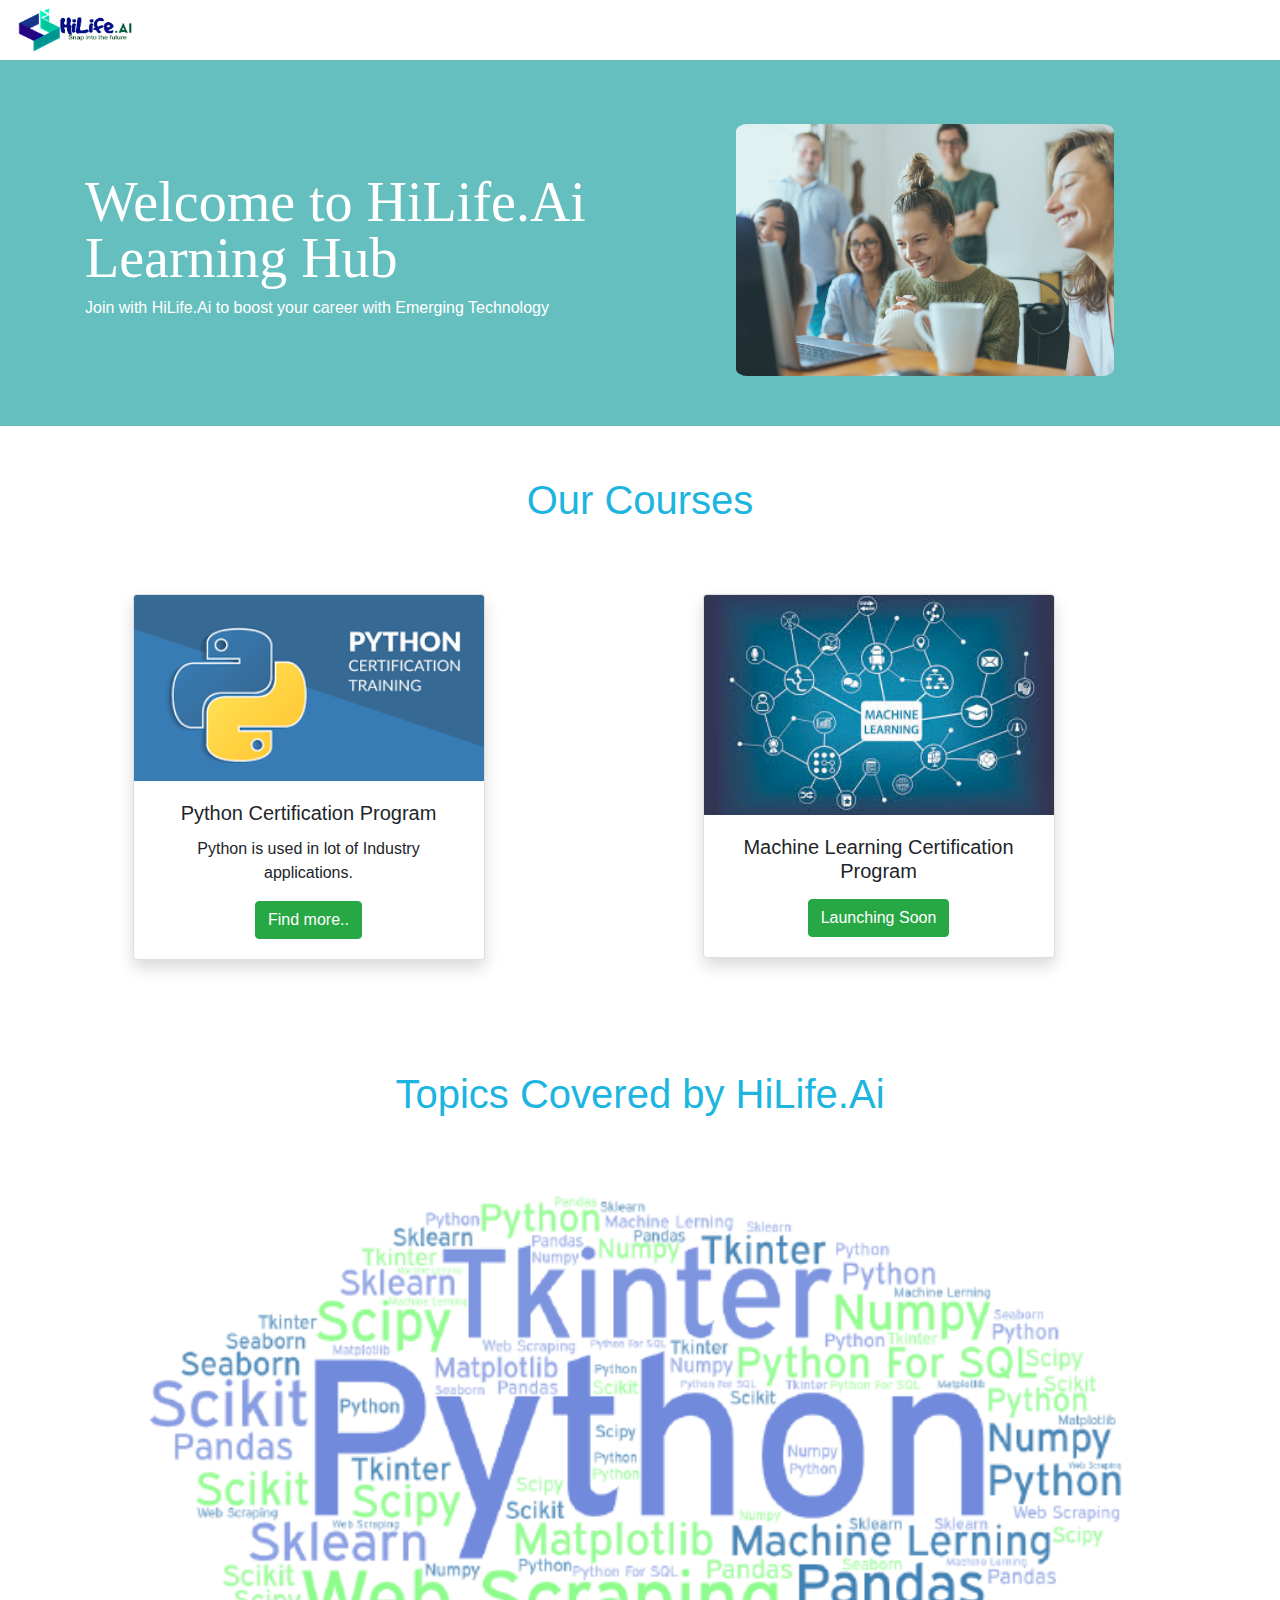
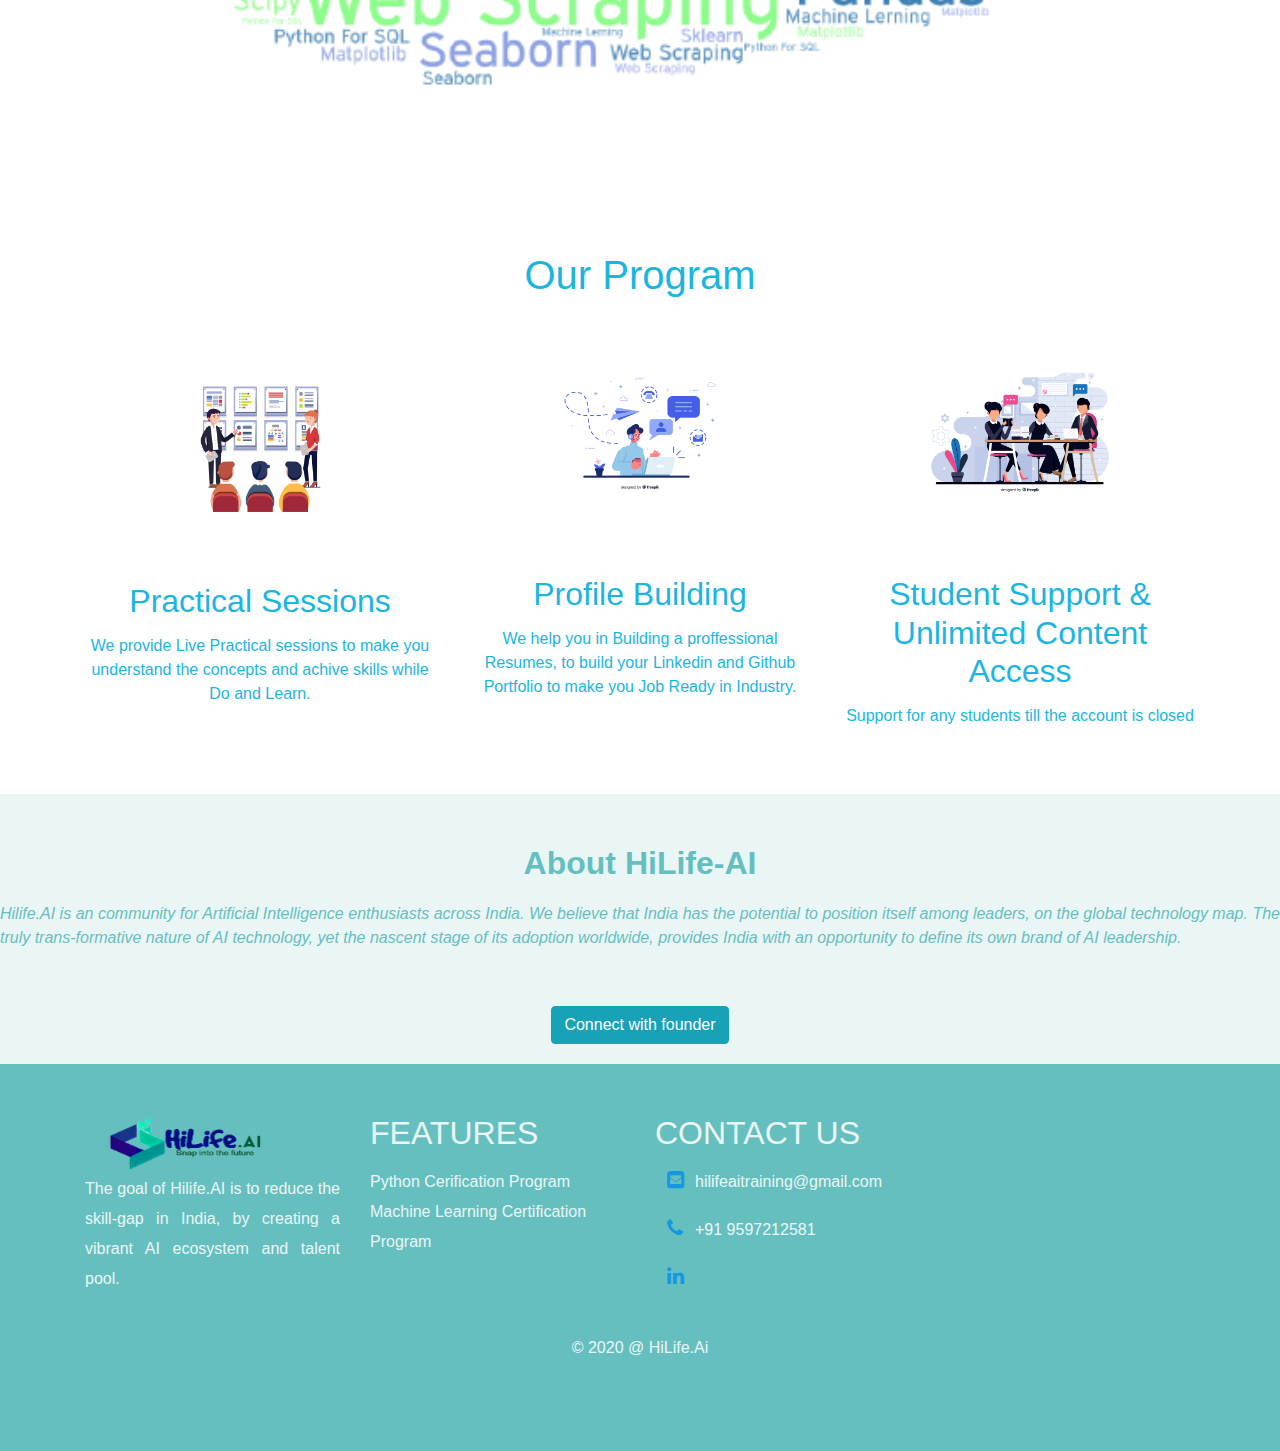
==== commit 95a755fb: "Update index.html" ====
--- a/Hilife Web/index.html
+++ b/Hilife Web/index.html
@@ -110,7 +110,7 @@
 <section id="About">
   <div>
     <h2  class="font-weight-bolder" style="margin-bottom: 20px;">About HiLife-AI</h2>
-    <p class="font-italic ">Hilife.AI  is an community for Artificial Intelligence enthusiasts across India. We believe that India has the potential to position itself among leaders, on the global technology map. The truly trans-formative nature of AI technology, yet the nascent stage of its adoption worldwide, provides India with an opportunity to define its own brand of AI leadership.</p>
+    <p class="font-italic text-justify">Hilife.AI  is an community for Artificial Intelligence enthusiasts across India. We believe that India has the potential to position itself among leaders, on the global technology map. The truly trans-formative nature of AI technology, yet the nascent stage of its adoption worldwide, provides India with an opportunity to define its own brand of AI leadership.</p>
     <a href="https://www.linkedin.com/in/ratheeshwaraa/"><button class="btn btn-info" style="margin-top: 40px; color:#fff;">Connect with founder</button></a>
   </div>
 </section>
--- a/Hilife Web/css/styles.css
+++ b/Hilife Web/css/styles.css
@@ -86,14 +86,14 @@
 #About{
     margin-top: 50px;
     background-color:#EAF6F6;
-    padding: 100px;
+    padding: 50px 0 20px;
     color: #66BFBF;
     text-align: center;
 }
 /*---------FOOTER---------*/
 #Footer{
    background-color: #66BFBF;
-  padding: 50px 0 20px;
+  padding: 50px 50px;
 }
 .segment-one p{
     color: #EAF6F6;
